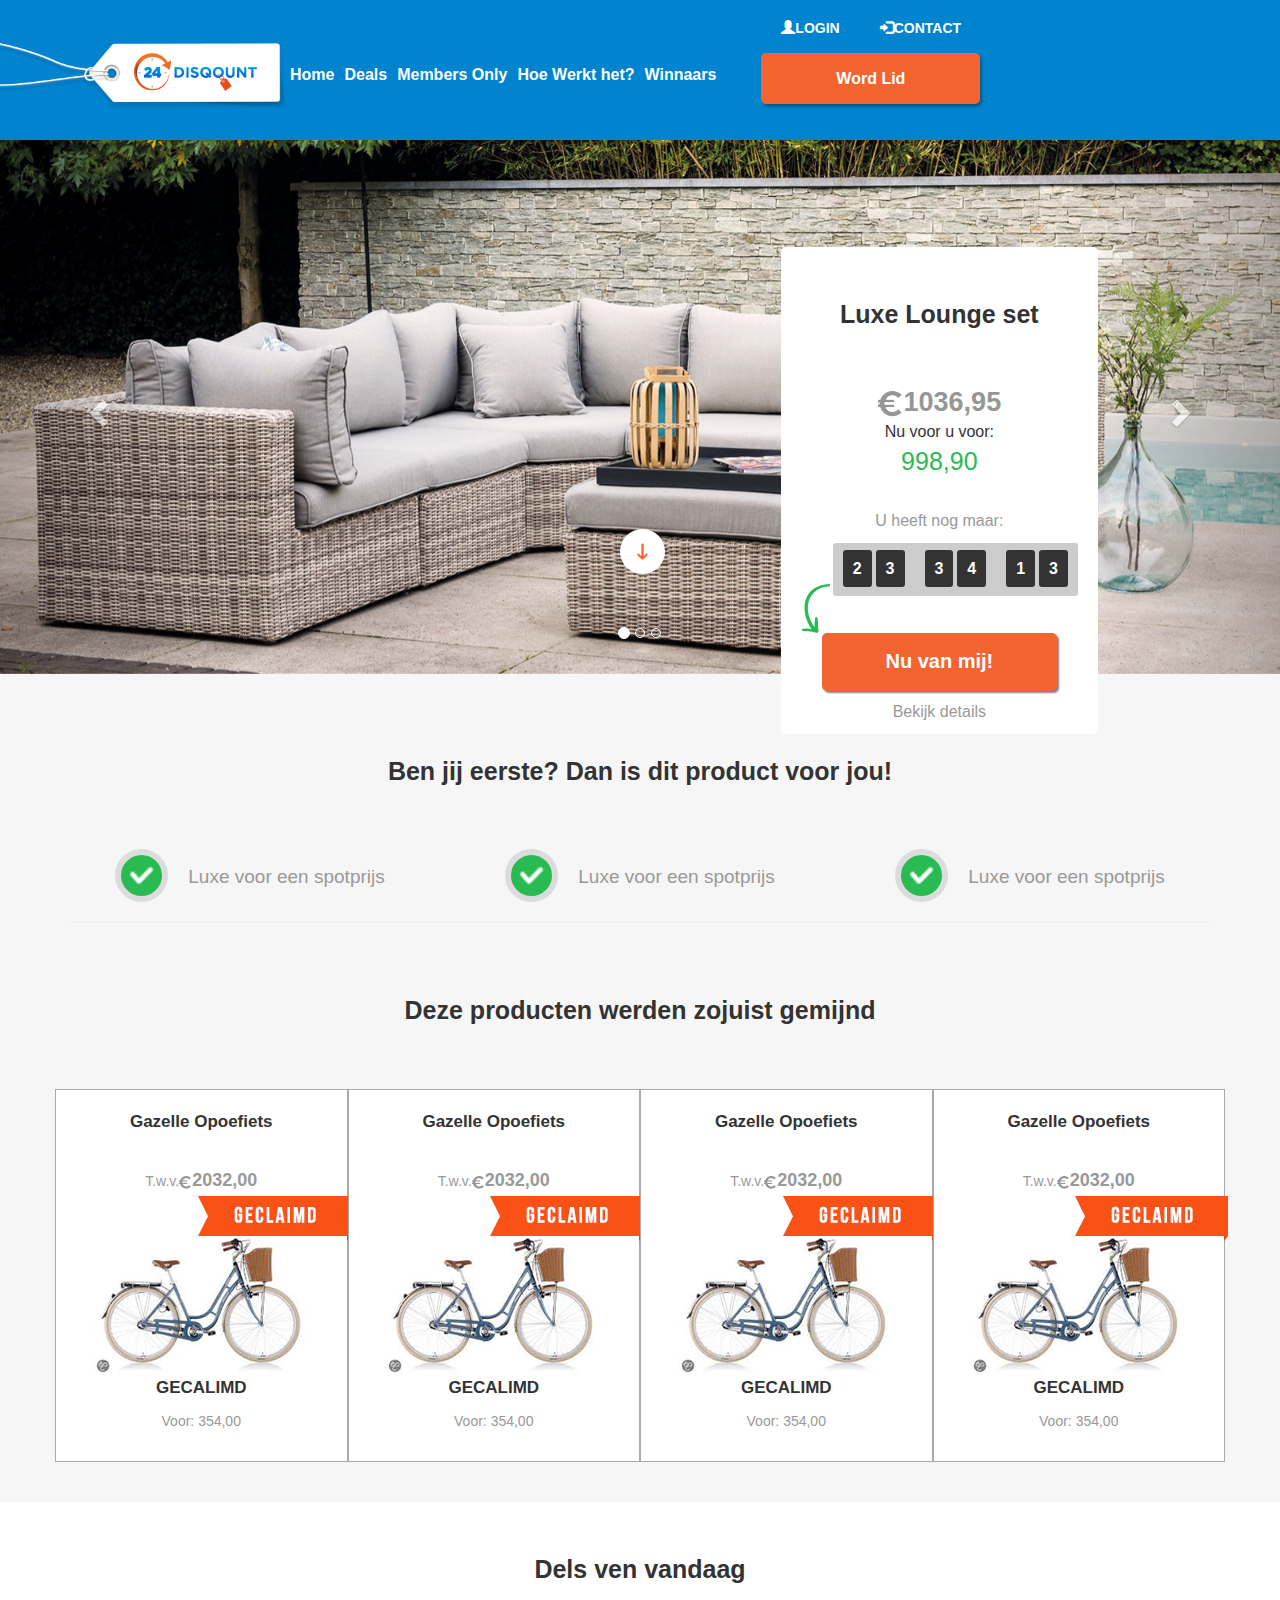
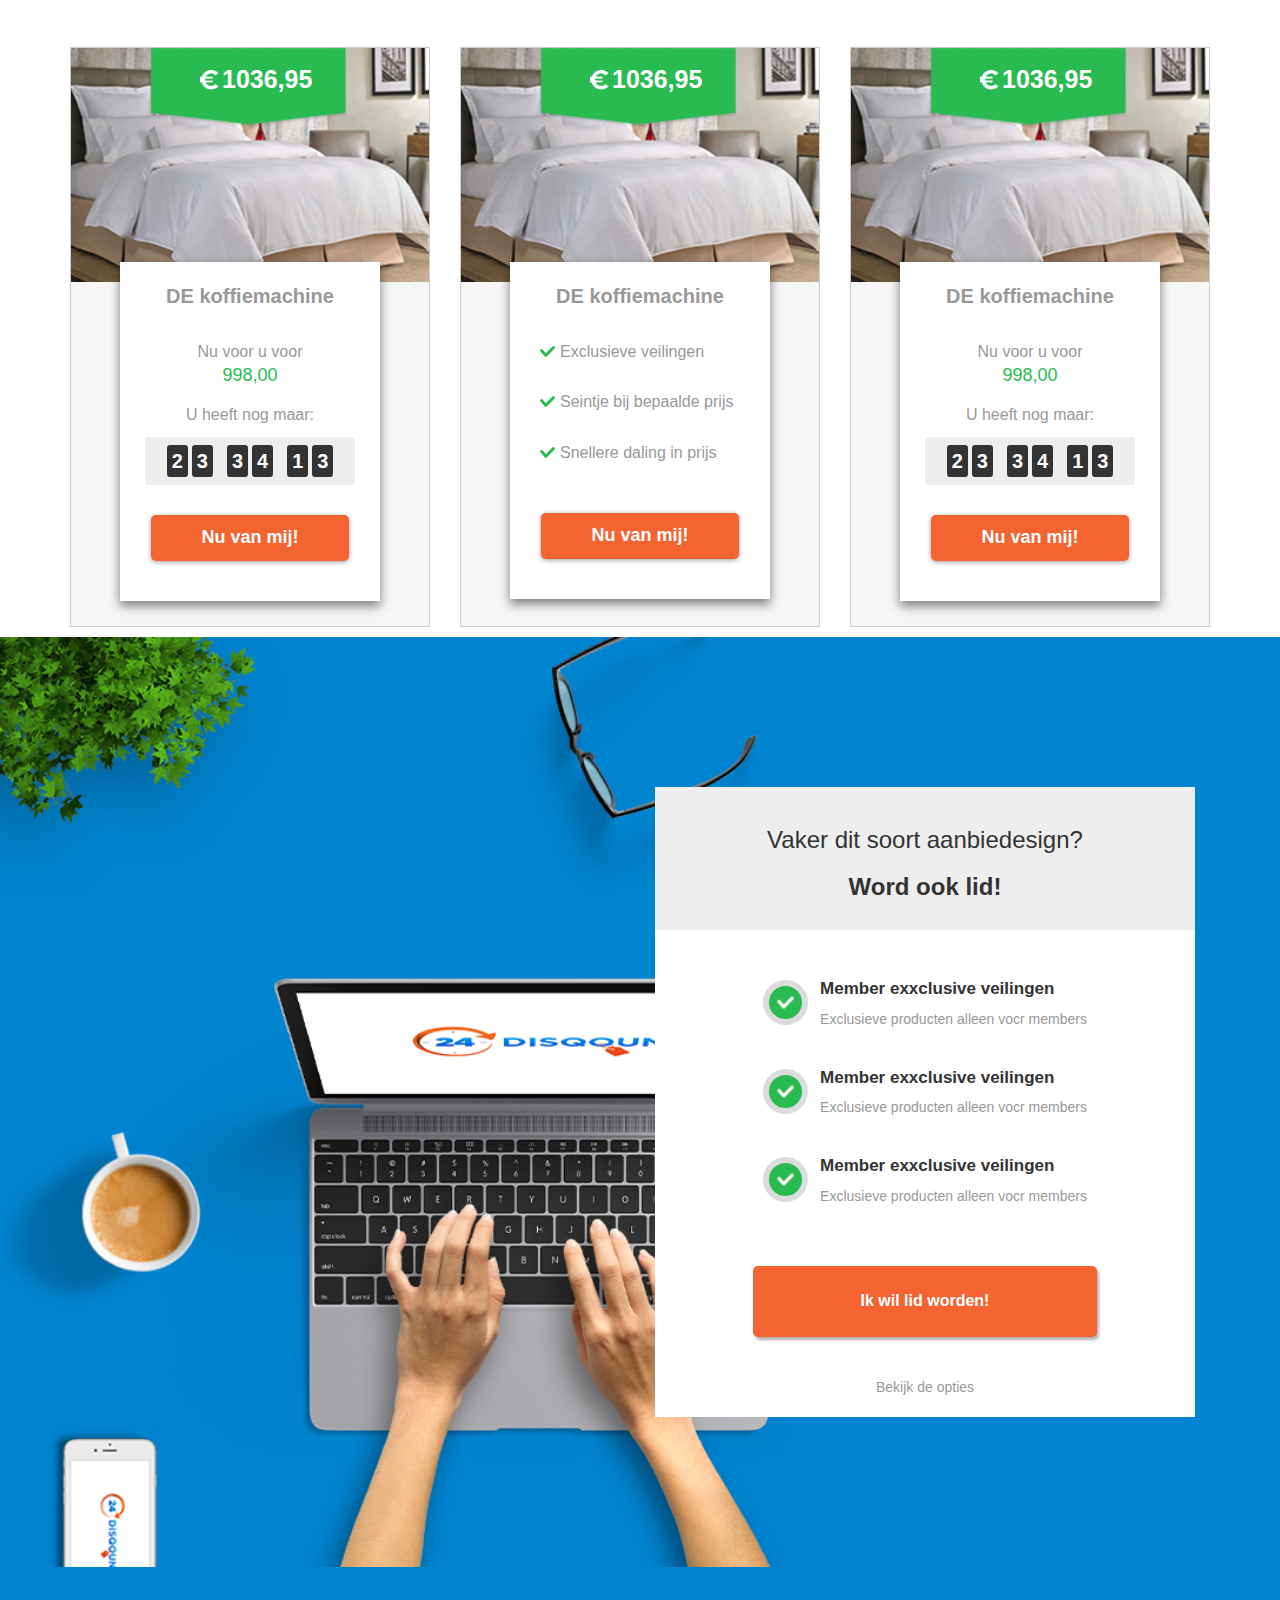
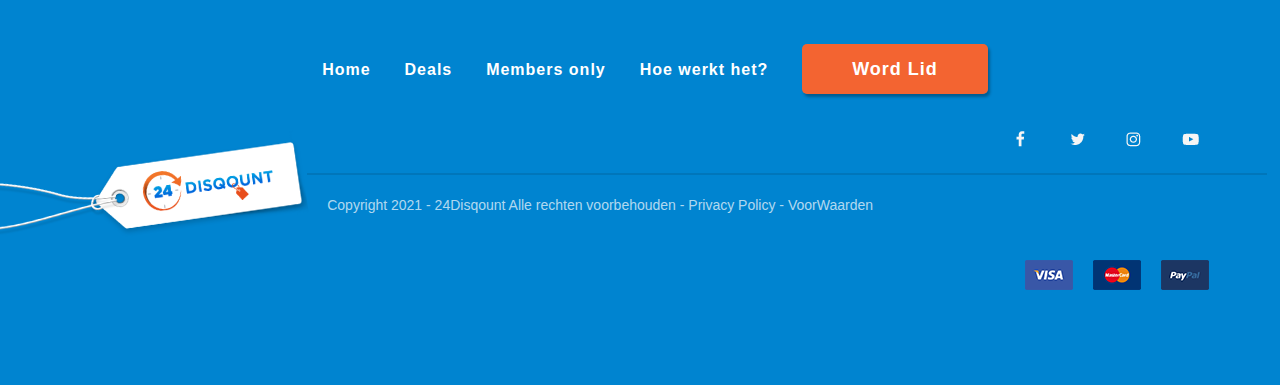
==== index.html @ e367213d "create pages" ====
<!DOCTYPE html>
<html lang="en">
<head>
  <title>Home</title>
  <meta charset="utf-8">
  <meta name="viewport" content="width=device-width, initial-scale=1">
  <link rel="stylesheet" href="https://maxcdn.bootstrapcdn.com/bootstrap/3.4.1/css/bootstrap.min.css">
  <script src="https://ajax.googleapis.com/ajax/libs/jquery/3.5.1/jquery.min.js"></script>
  <script src="https://maxcdn.bootstrapcdn.com/bootstrap/3.4.1/js/bootstrap.min.js"></script>
  <link rel="stylesheet" type="text/css" href="./css/home.css">
  <link rel="stylesheet" type="text/css" href="./css/header.css">
  <link rel="stylesheet" type="text/css" href="./css/footer.css">
</head>
<body>
  <header>
    <nav class="navbar">
      <div class="container-fluid nav-bg">
        <div class="navbar-header">
          <button type="button" class="navbar-toggle" data-toggle="collapse" data-target="#myNavbar">
            <span class="icon-bar"></span>
            <span class="icon-bar"></span>
            <span class="icon-bar"></span>
          </button>
          <a class="navbar-brand" href="#">
            <img src="images/logo.png">
          </a>
        </div>
        <div class="collapse navbar-collapse" id="myNavbar">
          <ul class="nav navbar-nav nav-menu">
            <li class="active"><a href="index.html">Home</a></li>
            <li class="active"><a href="deal.html">Deals</a></li>
            <li class="active"><a href="members.html">Members Only</a></li>
            <li class="active"><a href="werkthet.html">Hoe Werkt het?</a></li>
            <li class="active"><a href="winnaar.html">Winnaars</a></li>
          </ul>
          <div class="btn-lg-rg" style="display: flex;flex-direction: column;">
            <ul class="navbar-right">
              <li><a href="" data-toggle="modal" data-target="#loginModal"><span class="glyphicon glyphicon-user"></span>LOGIN</a></li>
              <li><a href="" data-toggle="modal" data-target="#contactModal"><span class="glyphicon glyphicon-log-in"></span>CONTACT</a></li>
            </ul>
            <div class="modal fade" id="loginModal" role="dialog">
              <div class="modal-dialog">
              
                <!-- Modal content-->
                  <div class="modal-content">
                    <div class="modal-header">
                      <button type="button" class="close" data-dismiss="modal">&times;</button>
                    </div>
                  <div class="modal-body">
                    <h4 class="modal-title text-center">Login om Member exclusive <br>production te bekijen</h4>
                    <div class="img-icon-lock">
                      <img src="./images/member/icon-lock.png">
                    </div>
                    <div class="form-group form-login">
                      <label>Gebruikersnaam</label>
                      <div class="input-group">
                        <span class="input-group-addon icon-item"><i class="fa fa-user"></i></span>
                        <input class="form-control input-item" type="text">
                      </div>
                    </div>
                    <div class="form-group form-login">
                      <label>Wachtwoord</label>
                      <div class="input-group">
                        <span class="input-group-addon icon-item"><i class="fa fa-lock"></i></span>
                        <input class="form-control input-item" type="text">
                      </div>
                    </div>
                    <div class="form-group form-login-button">
                      <button class="btn btn-orange">Let's go</button>
                    </div>
                    <h4 class="login-bottom">Nog geen lid? Abonneer dan <a href="">hier</a></h4>
                  </div>
                </div>
                
              </div>
            </div>
            <div class="modal fade" id="contactModal" role="dialog">
              <div class="modal-dialog">
                <div class="modal-content">
                  <div class="modal-body">
                    <h3 class="text-center">Welkom op de Members-only pagina!</h3>
                    <h4 class="text-center">Vanaf nu kun je onbeperkt luxe <br>producten kopen!</h4>
                    <div class="btn-arrow"><button class="btn btn-default">Aan de slag! <i class="fa fa-arrow-right"></i></button></div>
                    <label>1/4</label>
                  </div>
                </div>
              </div>
            </div>
            <ul class="navbar-right-btn">
              <li><a href="wordlid.html">Word Lid</a></li>
            </ul>
          </div>
        </div>
      </div>
    </nav>
  </header>
  <div class="body">
    <div class="container-fluid slider-section">
      <div id="myCarousel" class="carousel slide" data-ride="carousel">
      <ol class="carousel-indicators">
        <li data-target="#myCarousel" data-slide-to="0" class="active"></li>
        <li data-target="#myCarousel" data-slide-to="1"></li>
        <li data-target="#myCarousel" data-slide-to="2"></li>
      </ol>
      <div class="carousel-inner">
        <div class="item active">
          <img src="./images/home/slider.png" alt="Los Angeles">
        </div>
        <div class="item">
          <img src="./images/home/slider.png" alt="Chicago">
        </div>
        <div class="item">
          <img src="./images/home/slider.png" alt="New york">
        </div>
      </div>
      <a class="left carousel-control" href="#myCarousel" data-slide="prev">
        <span class="glyphicon glyphicon-chevron-left"></span>
        <span class="sr-only">Previous</span>
      </a>
      <a class="right carousel-control" href="#myCarousel" data-slide="next">
        <span class="glyphicon glyphicon-chevron-right"></span>
        <span class="sr-only">Next</span>
      </a>
      <div class="arrow-down">
        <a href="#product-cate-section"><img src="./images/home/icons/slider-page-down-icon.png"></a>
      </div>
      <div class="slider-card">
        <div class="title">Luxe Lounge set</div>
        <div class="price"><img src="./images/home/icons/icon-eur.png">1036,95</div>
        <div class="discount">Nu voor u voor:</div>
        <div class="discount-price">998,90</div>
        <div class="number-title">U heeft nog maar:</div>
        <div class="number-val">
          <img src="./images/home/icons/green-arrow.png">
          <div>
            <div class="number-item">
              <div>
                <span>2</span>
                <span>3</span>
              </div>
              <div>
                <span>3</span>
                <span>4</span>
              </div>
              <div>
                <span>1</span>
                <span>3</span>
              </div>
            </div>
          </div>
        </div>
        <div class="card-btn"><button>Nu van mij!</button></div>
        <div class="detail">Bekijk details</div>
      </div>
    </div>
  </div>
    <div class="slider-card-mobile">
        <div class="title">Luxe Lounge set</div>
        <div class="price"><img src="./images/home/icons/icon-eur.png">1036,95</div>
        <div class="discount">Nu voor u voor:</div>
        <div class="discount-price">998,90</div>
        <div class="number-title">U heeft nog maar:</div>
        <div class="number-val">
          <img src="./images/home/icons/green-arrow.png">
          <div>
            <div class="number-item">
              <div>
                <span>2</span>
                <span>3</span>
              </div>
              <div>
                <span>3</span>
                <span>4</span>
              </div>
              <div>
                <span>1</span>
                <span>3</span>
              </div>
            </div>
          </div>
        </div>
        <div class="card-btn"><button>Nu van mij!</button></div>
        <div class="detail">Bekijk details</div>
    </div>
  </div>
  <div class="container-fluid product-cate-section" id="product-cate-section">
    <div class="container">
      <div class="title">Ben jij eerste? Dan is dit product voor jou!</div>
      <div class="row">
        <div class="col-md-4 product-cate-item">
          <img src="./images/home/icons/white-arrow.png">
          <p>Luxe voor een spotprijs</p>
        </div>
        <div class="col-md-4 product-cate-item">
          <img src="./images/home/icons/white-arrow.png">
          <p>Luxe voor een spotprijs</p>
        </div>
        <div class="col-md-4 product-cate-item">
          <img src="./images/home/icons/white-arrow.png">
          <p>Luxe voor een spotprijs</p>
        </div>
      </div>
      <hr>
      <div class="row">
        <div class="hoe">
          
        </div>
        <div class="title">
          Deze producten werden zojuist gemijnd
        </div>
      </div>
      <div class="row">
        <div class="col-md-3 product-item">
          <p class="product-item-title">Gazelle Opoefiets</p>
          <p class="product-item-price">T.w.v.<img src="./images/home/icons/icon-eur.png"><span>2032,00</span></p>
          <img src="./images/home/products/bicycle.png">
          <p class="product-item-title">GECALIMD</p>
          <p class="product-item-price">Voor: 354,00</p>
          <div class="product-item-bar">
            <img src="./images/home/geclaimd-bar.png">
          </div>
        </div><div class="col-md-3 product-item">
          <p class="product-item-title">Gazelle Opoefiets</p>
          <p class="product-item-price">T.w.v.<img src="./images/home/icons/icon-eur.png"><span>2032,00</span></p>
          <img src="./images/home/products/bicycle.png">
          <p class="product-item-title">GECALIMD</p>
          <p class="product-item-price">Voor: 354,00</p>
          <div class="product-item-bar">
            <img src="./images/home/geclaimd-bar.png">
          </div>
        </div><div class="col-md-3 product-item">
          <p class="product-item-title">Gazelle Opoefiets</p>
          <p class="product-item-price">T.w.v.<img src="./images/home/icons/icon-eur.png"><span>2032,00</span></p>
          <img src="./images/home/products/bicycle.png">
          <p class="product-item-title">GECALIMD</p>
          <p class="product-item-price">Voor: 354,00</p>
          <div class="product-item-bar">
            <img src="./images/home/geclaimd-bar.png">
          </div>
        </div><div class="col-md-3 product-item">
          <p class="product-item-title">Gazelle Opoefiets</p>
          <p class="product-item-price">T.w.v.<img src="./images/home/icons/icon-eur.png"><span>2032,00</span></p>
          <img src="./images/home/products/bicycle.png">
          <p class="product-item-title">GECALIMD</p>
          <p class="product-item-price">Voor: 354,00</p>
          <div class="product-item-bar">
            <img src="./images/home/geclaimd-bar.png">
          </div>
        </div>
      </div>
    </div>
  </div>
  <div class="container-fluid product-sale-section">
    <div class="container">
      <div class="title">Dels ven vandaag</div>
      <div class="row">
        <div class="col-md-4">
          <div class="product-sale-item">
            <img src="./images/home/products/bed.png">
            <div class="small-card">
              <div class="small-title">DE koffiemachine</div>
              <div class="price-title">Nu voor u voor</div>
              <div class="price-val">998,00</div>
              <div class="number-title">U heeft nog maar:</div>
              <div class="number-val">
                <div><span>2</span><span>3</span></div>
                <div><span>3</span><span>4</span></div>
                <div><span>1</span><span>3</span></div>
              </div>
              <button class="scal-btn">Nu van mij!</button>
            </div>
            <div class="sale-mark">
              <img src="./images/home/price-mark.png">
              <div>
                <img src="./images/home/icons/icon-eur-white.png">
                <p>1036,95</p>
              </div>
            </div>
          </div>
        </div>
        <div class="col-md-4">
          <div class="product-sale-item">
            <img src="./images/home/products/bed.png">
            <div class="small-card">
              <div class="small-title">DE koffiemachine</div>
              <div class="small-check"><img src="images/home/icons/green-check-1.png"><p>Exclusieve veilingen</p></div>
              <div class="small-check"><img src="images/home/icons/green-check-1.png"><p>Seintje bij bepaalde prijs </p></div>
              <div class="small-check"><img src="images/home/icons/green-check-1.png"><p>Snellere daling in prijs</p></div>
              <button class="scal-btn">Nu van mij!</button>
            </div>
            <div class="sale-mark">
              <img src="./images/home/price-mark.png">
              <div>
                <img src="./images/home/icons/icon-eur-white.png">
                <p>1036,95</p>
              </div>
            </div>
          </div>
        </div>
        <div class="col-md-4">
          <div class="product-sale-item">
            <img src="./images/home/products/bed.png">
            <div class="small-card">
              <div class="small-title">DE koffiemachine</div>
              <div class="price-title">Nu voor u voor</div>
              <div class="price-val">998,00</div>
              <div class="number-title">U heeft nog maar:</div>
              <div class="number-val">
                <div><span>2</span><span>3</span></div>
                <div><span>3</span><span>4</span></div>
                <div><span>1</span><span>3</span></div>
              </div>
              <button class="scal-btn">Nu van mij!</button>
            </div>
            <div class="sale-mark">
              <img src="./images/home/price-mark.png">
              <div>
                <img src="./images/home/icons/icon-eur-white.png">
                <p>1036,95</p>
              </div>
            </div>
          </div>
        </div>
      </div>
    </div>
  </div>
  <div class="container-fluid banner-section">
      <div class="container">
        <div class="col-md-6"></div>
        <div class="col-md-6">
          <div class="banner-card">
            <div class="title-section">
              <h3 class="title1">Vaker dit soort aanbiedesign?</h3>
              <h3 class="title2">Word ook lid!</h3>
            </div>
            <div>
              <img src="">
            </div>
            <div class="banner-check-section">
              <div class="check-item">
                <div class="banner-check-img"><img src="./images/home/icons/white-arrow.png"></div>
                <div class="banner-check-title-detail">
                  <h5 class="banner-check-title">Member exxclusive veilingen</h5>
                  <p class="banner-check-detail">Exclusieve producten alleen vocr members</p>
                </div>
              </div>
              <div class="check-item">
                <div class="banner-check-img"><img src="./images/home/icons/white-arrow.png"></div>
                <div class="banner-check-title-detail">
                  <h5 class="banner-check-title">Member exxclusive veilingen</h5>
                  <p class="banner-check-detail">Exclusieve producten alleen vocr members</p>
                </div>
              </div>
              <div class="check-item">
                <div class="banner-check-img"><img src="./images/home/icons/white-arrow.png"></div>
                <div class="banner-check-title-detail">
                  <h5 class="banner-check-title">Member exxclusive veilingen</h5>
                  <p class="banner-check-detail">Exclusieve producten alleen vocr members</p>
                </div>
              </div>
            </div>
            <div class="check-item-btn">
              <button>Ik wil lid worden!</button>
            </div>
            <div class="check-detail">
              Bekijk de opties
            </div>
          </div>
        </div>
      </div>
  </div>
  <div class="container-fluid item-slider-section">
    <div class="container">
      
    </div>
  </div>
  <footer>
    <div class="container-fluid">
      <div class="row">
        <div class="col-md-3 footer-brand"></div>
        <div class="col-md-9 footer-ms">
          <div class="footer-menu-social row">
            <div class="footer-menu col-md-8 col-sm-6">
              <a href="#">Home</a>
              <a href="#">Deals</a>
              <a href="#">Members only</a>
              <a href="#">Hoe werkt het?</a>
              <a class="footer-menu-btn" href="#">Word Lid</a>
            </div>
            <div class="footer-social col-md-4 col-sm-6">
              <a href="#"><img src="./images/home/icons/social1.png"></a>
              <a href="#"><img src="./images/home/icons/social2.png"></a>
              <a href="#"><img src="./images/home/icons/social3.png"></a>
              <a href="#"><img src="./images/home/icons/social4.png"></a>
            </div>
          </div>
          <div class="footer-copy-payment row">
            <div class="footer-copy col-md-8 col-sm-6">
              Copyright 2021 - 24Disqount Alle rechten voorbehouden - Privacy Policy - VoorWaarden
            </div>
            <div class="footer-payment col-md-4 col-sm-6">
              <a href="#"><img src="./images/home/icons/payment-visa.png"> </a>
              <a href="#"><img src="./images/home/icons/payment-two.png"> </a>
              <a href="#"><img src="./images/home/icons/payment-pp.png"> </a>
            </div>
          </div>
        </div>
      </div>
    </div>
  </footer>
</body>

</html>
---- css/home.css ----
body{
	background-image: url("../index.png");
}
.body{
	width: 100%;
	background-color: rgba(255,255,255,0.5);
}
.slider-section{
	padding: 0;
}
.carousel-inner img{
	width: 100%;
}
.arrow-down{
	width: 45px;
	height: 45px;
	background-color: white;
	border-radius: 50%;
	position: absolute;
	bottom: 100px;
	left: calc(50vw - 20px);
}
.arrow-down img{
	width: 11px;
    margin: 14px 0 0 17px;
}
.slider-card{
	left: calc(50vw + 15%);
    bottom: -50px;
    background-color: white;
    padding: 50px;
    position: absolute;
    border-radius: 5px;
}
.slider-card .title{
    font-size: 25px;
    font-weight: 700;
    margin: 10px 0;
    text-align: center;
}
.slider-card .price{
	font-size: 27px;
	font-weight: 700;
    color: #969696;
    text-align: center;
}
.slider-card .discount{
	font-size: 16px;
	text-align: center;
}
.slider-card .discount-price{
    font-size: 25px;
    color: #29bb52;
    text-align: center;
    margin: 0 0 30px 0;
}
.slider-card .number-title{
	font-size: 16px;
    color: #999;
    margin: 10px;
    text-align: center;
}
.slider-card .number-val, .number-item{
	display: flex;
	flex-direction: row;
}
.slider-card .number-val .number-item{
	background-color: #ccc;
	border-radius: 3px;
}
.slider-card .number-val .number-item div{
	margin: 15px 10px;
}
.slider-card .number-val .number-item div span{
	padding: 10px 10px;
	margin-top: 20px;
	border-radius: 3px;
	color: white;
	font-weight: 700;
	font-size: 16px;
	background-color: #333;
}
.slider-card .number-val img{
	margin: 40px 0 0 0;
}
.slider-card .card-btn{
	display: flex;
	justify-content: center;
}
.slider-card .card-btn button{
	width: 235px;
	height: 75px;
	outline-style: none;
	background-color: #f36431;
	box-shadow: 2px 2px 2px gray;
	border-radius: 5px;
	border: none;
	color: white;
	font-size: 20px;
	font-weight: 700;
}
.slider-card .detail{
	text-align: center;
	font-size: 16px;
	color: #999;
	margin: 10px 0;
}
.slider-card-mobile{
	display: none;
}
@media screen and (max-width: 1440px) {
	.slider-card{
		padding: 20px 50px;
		left: calc(50vw + 12%);
	}
}
@media screen and (max-width: 1280px) {
	.slider-card{
		left: calc(50vw + 11%);
	    bottom: -60px;
	    background-color: white;
	    padding: 0 20px;
	    position: absolute;
	    border-radius: 5px;
	}
	.slider-card .card-btn button{
		height: 58px;
	}
}
@media screen and (max-width: 1024px) {
	.slider-card .card-btn button{
		height: 45px;
	}
	.slider-card .discount-price{
		margin: 0 0 15px 0;
	}
	.slider-card{
		left: calc(50vw + 8%);
		padding: 0px 20px;
		bottom: -68px;
	}
	.slider-card .title{
		margin: 40px 0!important;
	}
}
@media screen and (max-width: 900px) {
	.slider-card .title{
		margin: 20px 0!important;
	}
	.slider-card{
		padding: 10px;
	}
	.slider-card .title, .slider-card .price, .slider-card .discount-price{
		font-size: 20px;
	}
	.slider-card .price img{
		width: 10px;
	}
	.slider-card .number-title, .slider-card .detail{
		font-size: 14px;
	}
	.slider-card .number-val img{
		width: 20px;
	}
	.slider-card .card-btn button{
		height: 36px;
    	font-size: 16px;
	}
	.slider-card .number-val .number-item div span{
		padding: 8px;
	    font-size: 14px;
	}
}
@media screen and (max-width: 750px) {
	.slider-card{
		display: none;
	}
	.slider-card-mobile{
		display: none;
	}
}
@media screen and (max-width: 510px) {
	.slider-card-mobile{
		display: none;
	    background-color: white;
	    padding: 50px;
	}
	.slider-card-mobile .title{
	    font-size: 25px;
	    font-weight: 700;
	    margin: 10px 0;
	    text-align: center;
	}
	.slider-card-mobile .price{
		font-size: 27px;
		font-weight: 700;
	    color: #969696;
	    text-align: center;
	}
	.slider-card-mobile .discount{
		font-size: 16px;
		text-align: center;
	}
	.slider-card-mobile .discount-price{
	    font-size: 25px;
	    color: #29bb52;
	    text-align: center;
	    margin: 0 0 30px 0;
	}
	.slider-card-mobile .number-title{
		font-size: 16px;
	    color: #999;
	    margin: 10px;
	    text-align: center;
	}
	.slider-card-mobile .number-val, .number-item{
		display: flex;
		flex-direction: row;
	}
	.slider-card-mobile .number-val .number-item{
		background-color: #ccc;
		border-radius: 3px;
	}
	.slider-card-mobile .number-val .number-item div{
		margin: 15px 10px;
	}
	.slider-card-mobile .number-val .number-item div span{
		padding: 10px 10px;
		margin-top: 20px;
		border-radius: 3px;
		color: white;
		font-weight: 700;
		font-size: 16px;
		background-color: #333;
	}
	.slider-card-mobile .number-val img{
		margin: 40px 0 0 -30px;
	}
	.slider-card-mobile .card-btn{
		display: flex;
		justify-content: center;
	}
	.slider-card-mobile .card-btn button{
		width: 235px;
		height: 75px;
		outline-style: none;
		background-color: #f36431;
		box-shadow: 2px 2px 2px gray;
		border-radius: 5px;
		border: none;
		color: white;
		font-size: 20px;
		font-weight: 700;
	}
	.slider-card-mobile .detail{
		text-align: center;
		font-size: 16px;
		color: #999;
		margin: 10px 0;
	}
	.slider-section{
		display: block;
	}
	.number-val{
		display: flex;
		flex-direction: row;
		justify-content: center;
	}
	.slider-card-mobile .number-val .number-item div{
		margin: 15px 5px;
	}
}


.product-cate-section{
	background-color: #f6f6f6;
	padding: 30px 0;
}
.container-fluid .title{
	font-size: 25px;
    font-weight: 700;
    color: #333;
    text-align: center;
    margin: 50px 0 50px 0px;
}
.product-cate-section .product-item{
    background-color: white;
    padding: 20px 10px;
    text-align: center;
    border: 1px solid #aaa;
    margin: 10px 0;
}
.product-cate-section .product-cate-item{
	display: flex;
	flex-direction: row;
	justify-content: center;
	margin-top: 10px ;
}
.product-cate-section .product-cate-item img{
    border-radius: 50%;
    width: 53px;
    border: 6px solid #dddcdc;
    padding: 6px;
	background-color: #29bb52;
}
.product-cate-section .product-cate-item p{
    margin-top: 14px;
    margin-left: 20px;
    font-size: 19px;
    color: #999;
}
.product-cate-section .product-item .product-item-title{
	font-size: 17px;
	font-weight: 700;
}
.product-cate-section .product-item .product-item-price{
	color: #999;
}
.product-cate-section .product-item .product-item-price img{
	width: 13px;
	margin: 30px 0;
}
.product-cate-section .product-item .product-item-price span{
	font-size: 18px;
	color: #999;
	font-weight: 700;
}
.product-cate-section .product-item .product-item-bar img{
	position: absolute;
    top: 105px;
    right: -4px;
}

.product-sale-section{
	background-color: #fff;
}
.product-sale-section .product-sale-item{
	background-color: #f6f6f6;
	border: 1px solid #ccc;
	margin: 10px 0;
	height: 580px;
}
.product-sale-section .product-sale-item img{
	width: 100%;
}
.product-sale-section .product-sale-item .sale-mark div{
	display: flex;
	flex-direction: row;
}
.product-sale-section .product-sale-item .sale-mark div img{
	width: 20px;
	position: absolute;
	top: 30px;
    left: 145px;
}
.product-sale-section .product-sale-item .sale-mark div p{
    position: absolute;
    top: 25px;
    font-size: 25px;
    font-weight: 700;
    left: 167px;
    color: white;
}
.product-sale-section .product-sale-item .sale-mark img{
	width: 200px;
	position: absolute;
	top: 10px;
	left: calc(50% - 100px);
}
.product-sale-section .product-sale-item .small-card{
	width: 260px;
	padding: 20px 25px;
	text-align: center;
	box-shadow: 0px 5px 10px rgba(0,0,0,0.5);
	background-color: #fff;
	position: absolute;
	left: calc(50% - 130px);
	margin-top: -20px;
	color: #999;
	font-size: 16px;
}
.product-sale-item .small-card .small-title{
	font-size: 20px;
    font-weight: bold;
    margin: 0 0 30px 0;
}
.product-sale-item .small-card .small-check{
	display: flex;
	flex-direction: row;
	margin: 18px 0;
}
.product-sale-item .small-card .small-check img{
	width: 15px;
	height: 15px;
	margin: 5px;
}
.product-sale-item .small-card .price-title{
}
.product-sale-item .small-card .price-val{
	font-size: 18px;
	color: #29bb52;
	margin: 0 0 15px 0;
}
.product-sale-item .small-card .number-title{}
.product-sale-item .small-card .number-val{
	height: 48px;
    background: #eee;
    border-radius: 3px;
    margin: 10px 0;
    display: flex;
    flex-direction: row;
    justify-content: center;
}
.product-sale-item .small-card .number-val div{
	margin: 10px 5px;
}
.product-sale-item .small-card .number-val div span{
	background-color: #333;
	color: white;
	font-size: 20px;
	font-weight: bold;
	margin: 0 2px;
	padding: 5px;
	border-radius: 3px;
}
.product-sale-item .small-card .scal-btn{
	padding: 10px 50px;
    background-color: #f36431;
    border-radius: 5px;
    box-shadow: 0px 1px 5px #999;
    font-size: 18px;
    font-weight: 700;
    border: none;
    color: white;
    transition: 0.2s;
    margin: 20px 0;
}
.product-sale-item .small-card .scal-btn:hover{
    transition: 0.2s;
    background-color: #29bb52;
}
.product-sale-item .small-card .scal-btn:focus{
	outline-style: none;
}
@media screen and (max-width: 1200px) {
	.product-sale-section .product-sale-item .sale-mark div img{
		top: 30px;
	    left: 105px;
	}
	.product-sale-section .product-sale-item .sale-mark div p{
		top: 25px;
		left: 130px;
	}
}
@media screen and (max-width: 991px) {
	.product-sale-section .product-sale-item .sale-mark div img{
		top: 20px;
		left: calc(50% - 50px);
	}
	.product-sale-section .product-sale-item .sale-mark div p{
		top: 16px;
    	left: calc(50% - 30px);
	}
	.product-sale-section .product-sale-item img{
		max-height: 40%;
	}
	.product-sale-section .product-sale-item .sale-mark img{
		top: 0;
	}
	.product-cate-section .product-item{
		margin: 1% 2%;
    	width: 96%;
	}
}

.banner-section{
	margin: 0;
	padding: 0;
	text-align: center;
	background-size: cover;
	background-repeat: no-repeat;
	background-image: url("../images/home/computer-coffee-back.png");
}
.banner-section .banner-card{
	background-color: #fff;
	margin: 150px 0;
}
.banner-section .banner-card .banner-check-section .check-item{
	margin: 30px 0;
	display: flex;
	flex-direction: row;
	justify-content: center;
}
.banner-section .banner-card .banner-check-section .check-item .banner-check-title-detail{
	display: flex;
    flex-direction: column;
    text-align: left;
    margin: -10px 0 0 12px;
}
.banner-section .banner-card .banner-check-section .check-item .banner-check-title-detail .banner-check-detail{
	color: #999;
}
.banner-section .banner-card h5{
	font-size: 17px;
	font-weight: bold;
}
.banner-section .banner-card .title-section{
	background-color: #eee;
	padding: 20px 50px;
}
.banner-section .banner-card .title-section .title2{
	font-weight: bold;
}

.banner-section .banner-card .banner-check-img img{
	border-radius: 50%;
	width: 45px;
	border: 6px solid #dddcdc;
	padding: 6px;
	background-color: #29bb52;
}
.banner-section .banner-card .check-item-btn button{
	padding: 24px 20%;
	margin: 20px 0;
	border: none;
	outline-style: none;
    color: white;
    font-size: 16px;
    font-weight: 700;
    background-color: #f36431;
    border-radius: 5px;
    box-shadow: 2px 3px 3px rgb(0 0 0 / 30%);
    text-decoration: none;
    transition: 0.2s;
}
.banner-section .banner-card .check-item-btn button:hover{
	opacity: 0.9;
	transition: 0.2s;
}

.banner-section .banner-card .check-detail{
	color: #999;
	padding: 20px 0;

}
---- css/header.css ----
body{
	margin: 0;
	padding: 0;
	scroll-behavior: smooth;
}
.navbar{
	border: none;
	padding: 0;
	margin: 0;
}
.nav-bg{
	height: 140px;
	padding: 0;
	background-color: #0084d0;
}

.nav-menu{
	padding: 55px 0 0 0;
	margin: 0 40px;
}

.navbar-toggle .icon-bar{
	background-color: #f17128;
}
.navbar-header{

}
.btn-lg-rg ul li{
	list-style: none;
}
.btn-lg-rg .navbar-right{
	margin: 18px 0 0 0;
	display: flex;
	flex-direction: row;
}
.btn-lg-rg .navbar-right li{
	margin: 0 20px;
}
.btn-lg-rg .navbar-right li a{
	font-weight: 700;
	text-decoration: none;
	transition: 0.2s;
}
.btn-lg-rg .navbar-right li a:hover{
	color: #fff;
	opacity: 0.8;
	transition: 0.2s;
}
.btn-lg-rg .navbar-right-btn{
	margin: 30px 0 0 0;
}
.btn-lg-rg .navbar-right-btn li a{
	padding: 24px 85px;
    color: white;
    font-size: 16px;
    font-weight: 700;
    background-color: #f36431;
    border-radius: 5px;
    box-shadow: 2px 3px 3px rgb(0 0 0 / 30%);
    text-decoration: none;
	transition: 0.2s;
}
.btn-lg-rg .navbar-right-btn li a:hover{
	background-color: #fd7646;
	transition: 0.2s;
}
.btn-lg-rg ul li a{
	color: white;
}
.navbar-nav>li>a{
	height: 84px;
	margin: 0 20px;
	color: white;
	font-size: 18px;
	font-weight: 700;
	transition: 0.2s;
}
.navbar-brand>img{
	margin-top: 10px;
}
.navbar-nav>li>a:hover{
	border-bottom: 7px solid #f36431;
	background-color: transparent;
	transition: 0.2s;
}
.nav>li>a:focus{
	border-bottom: 7px solid #f36431;
	outline-style: none;
	background-color: transparent;
	transition: 0.2s;
}
.container-fluid>.navbar-collapse, .container-fluid>.navbar-header, .container>.navbar-collapse, .container>.navbar-header{
	margin: 0;
	padding: 0;
}

.navbar-brand{
	padding: 3px 0;
}
@media screen and (max-width: 1600px) {
	.nav-menu{
		margin: 0;
	}
	.navbar-nav>li>a{
		margin: 0;
	}
}
@media screen and (max-width: 1400px) {
	.navbar-nav>li>a{
		padding: 10px 5px;
		font-size: 16px;
	}
	.btn-lg-rg .navbar-right-btn li a{
		padding: 17px 75px;
	}
	.navbar-brand>img{
    	width: 300px;
		margin-top: 30px;
	}
}
@media screen and (max-width: 1024px) {
	.btn-lg-rg .navbar-right{
		margin: 15px 0 0 0;
		padding: 0 0 0 10px;
	    display: flex;
		flex-direction: column;
	}
	.btn-lg-rg .navbar-right-btn li a{
		padding: 10px 20px;
	}
	.btn-lg-rg .navbar-right li a{
		font-size: 12px;
	}
	.btn-lg-rg .navbar-right-btn{
		padding: 0 0 0 10px;
	}
}
@media screen and (max-width: 900px) {
	.navbar-brand>img{
		width: 250px;
    	margin-top: 35px;
	}
	.navbar-nav>li>a{
		font-size: 14px;
	}
}
@media screen and (max-width: 767px) {
	.container-fluid>.navbar-collapse{
		background-color: #fff;
		z-index: 1000;
		position: absolute;
		width: 100%;
		box-shadow: 1px 1px 5px rgb(0 0 0 / 50%);
	}
	.nav>li>a:focus{
		border-bottom: 1px solid #f36431;
	}
	.navbar-brand>img{
		margin-top: 0;
	}
	.navbar-brand img{
		width: 175px;
	}
	.nav-bg{
		height: 50px;
	}
	.nav-menu{
		padding: 5px 0 0 0;
		margin: 0 20px;
		background-color: #fff;
	}
	.nav-menu li{
		height: 40px;
	}
	.nav-menu li a{
		height: 40px;
		color: black;
	}
	.btn-lg-rg{
		background-color: #fff;
		border-top: 1px solid #eee;
		border-bottom: 1px solid #eee;
	}
	.btn-lg-rg ul li a{
		color: black;
	}
	.btn-lg-rg .navbar-right-btn{
		margin: 25px 0 40px 0;
		display: flex;
		justify-content: center;
	}
	.navbar-nav>li>a:hover{
		border-bottom: 1px solid #f36431;
		background-color: transparent;
		transition: 0.2s;
	}
	.btn-lg-rg .navbar-right-btn li a{
		padding: 15px 73px;
	}
	.btn-lg-rg .navbar-right{
		display: flex;
		justify-content: center;
	}
	.btn-lg-rg .navbar-right li{
		margin:0 auto;
	}
	.btn-lg-rg .navbar-right li a:hover{
		color: #000;
		opacity: 0.8;
		transition: 0.2s;
	}
	
}
@media screen and (max-width: 488px) {
	.btn-lg-rg .navbar-right-btn li a{
		padding: 10px 73px;
	}
}

.modal .modal-dialog .modal-content .modal-header {
    border-bottom: unset;
}

.modal .modal-dialog .modal-content .img-icon-lock::before,
.modal .modal-dialog .modal-content .img-icon-lock::after {
    display: inline-block;
    content: "";
    border-top: .1rem solid #ccc;
    width: 37%;
    margin: 0 1rem;
    transform: translateY(-1rem);
}

.modal .modal-dialog .modal-content .modal-body .modal-title {
    font-size: 24px;
    font-weight: bold;
    margin-bottom: 1.5rem;
}

.modal .modal-dialog .modal-content .modal-body .input-group-addon {
    background-color: #ffffff !important;
    border-right: none;
}

.modal .modal-dialog .modal-content .modal-body .input-item {
    border-left: none;
}

.modal .modal-dialog .modal-content .modal-body .input-item:focus {
    box-shadow: none;
    outline: none;
    border-color: #ccc;
}

.modal .modal-dialog .modal-content .modal-body .form-group {
    padding-left: 5rem;
    padding-right: 5rem;
}

.modal .modal-dialog .modal-content .modal-body .form-group .input-group span {
    padding-top: 1.5rem;
    padding-bottom: 1.5rem;
}

.modal .modal-dialog .modal-content .modal-body .form-group .input-group input {
    height: 46px;
    padding-left: 0;
}

.modal .modal-dialog .modal-content .modal-body .form-group button {
    width: 100%;
    padding-top: 1.5rem;
    padding-bottom: 1.5rem;
    background-color: #f36431;
    box-shadow: 2px 3px 3px rgb(0 0 0 / 30%);
    color: white;
}

#contactModal .modal-content {
    background-color: #0084d0;
    color: white;
}

.form-login label, .form-login i {
    color: #999;
}

.form-login-button {
    margin-top: 3rem;
}

.form-login-button button {
    font-size: 18px;
    font-weight: bold;
}

.login-bottom {
    color: #999;
    text-align: center;
    font-size: 14px;
}

.login-bottom a {
    color: #f36431;
}

#contactModal .modal-content {
    width: 90%;
}

#contactModal h3 {
    font-size: 16px;
    font-weight: bold;
}

#contactModal h4 {
    font-size: 16px;
    margin-bottom: 3rem;
}

#contactModal .btn-arrow {
    text-align: center;
    margin-bottom: 3rem;
}

#contactModal button {
    width: 180px;
    height: 50px;
    color: #0084d0;
    font-size: 16px;
    font-weight: bold;
}

#contactModal button i {
    font-size: 12px;
    margin-left: .75rem;
}

#contactModal label {
    font-weight: 100;
}
@media screen and (max-width: 767px){
	.modal-backdrop{
		z-index: 10;
	}
}
---- css/footer.css ----
footer{
	padding: 70px 0;
	background-color: #0084d0;
}
.footer-brand{
	height: 120px;
    transform: rotate(-8deg);
    margin: 3% 0 0 -1%;
    background-size: contain;
    background-repeat: no-repeat;
    background-image: url(../images/logo.png);
}
.footer-menu-social{
	border-bottom: 2px solid rgba(0,0,0,0.1);
}
.footer-menu-social .footer-menu{
	padding: 20px 0;
}
.footer-menu-social .footer-menu a{
	color: white;
	font-size: 18px;
	font-weight: 700;
	letter-spacing: 1px;
	margin: 0 20px;
}
.footer-menu-social .footer-menu .footer-menu-btn{
	padding: 15px 50px;
	background-color: #f36431;
	border-radius: 5px;
	box-shadow: 2px 3px 3px rgb(0 0 0 / 30%);
	font-size: 18px;
	font-weight: 700;
	color: white;
	transition: 0.2s;
}
.footer-menu-social .footer-menu a:hover{
	text-decoration: none;
	transition: 0.2s;
}
.footer-menu-social .footer-menu a:focus{
	text-decoration: none;
	transition: 0.2s;
}
.footer-menu-social .footer-social{
	padding: 25px 0;
}
.footer-menu-social .footer-social a{
	margin: 0 20px;
}
.footer-copy-payment{
	color: rgba(255,255,255,0.7);
}
.footer-copy-payment .footer-copy{
	letter-spacing: 1px;
	padding: 20px;
}
.footer-copy-payment .footer-payment{
	padding: 20px 0;
}
.footer-copy-payment .footer-payment a{
	margin: 0 10px;
}
@media screen and (max-width: 1600px) {
	.footer-menu-social .footer-menu a{
		font-size: 16px;
	}
	.footer-menu-social .footer-menu a{
		margin: 0 5px;		
	}
	.footer-copy-payment .footer-copy{
		letter-spacing: 0px;
	}
}
@media screen and (max-width: 1280px) {
	.footer-menu-social{
		display: flex;
		flex-direction: column;
	}


	.footer-copy-payment{
		display: flex;
		flex-direction: column;
	}
	.footer-menu, .footer-social, .footer-copy, .footer-payment{
		width: 100%;
	}
	.footer-brand{
		margin: 9% 0 0 -1%;
	}
	.footer-menu-social .footer-social{
		display: flex;
		justify-content: flex-end;
		padding: 25px 5%;
	}
	.footer-menu-social .footer-menu a{
		margin: 0 15px;
	}
	.footer-copy-payment .footer-payment{
		display: flex;
		justify-content: flex-end;
		padding: 25px 5%;
	}
}
@media screen and (max-width: 1024px) {
	.footer-brand{
		display: none;
	}
	.footer-ms{
		width: 100%;
	}
	.footer-menu{
		display: flex;
		justify-content: center;
	}
	.footer-menu-social .footer-menu a{
	    margin: 0 2%;
    	padding: 17px 0 0 0;
	}
	.footer-copy-payment .footer-copy{
		display: flex;
		justify-content: center;
		text-align: center;
	}
	.footer-copy-payment .footer-payment{
		display: flex;
		justify-content: flex-end;
		padding: 25px 5%;
	}
}
@media screen and (max-width: 767px) {
	.footer-menu-social .footer-menu{
		display: flex;
		flex-direction: column;
	}
	.footer-menu-social .footer-menu a{
		padding: 5px 0 10px 0;
		margin: 5px 0;
		text-align: center;
		border-bottom: 1px solid rgba(0,0,0,0.1);
	}
	.footer-menu-social .footer-menu .footer-menu-btn{
		padding: 10px;
		margin: 20px 25%;
	}
	.footer-menu-social .footer-social{
		display: flex;
		justify-content: center;
		padding: 0 0 20px 0;
	}
	.footer-copy-payment .footer-payment{
		padding: 0 5%;
		display: flex;
		justify-content: center;
	}
}
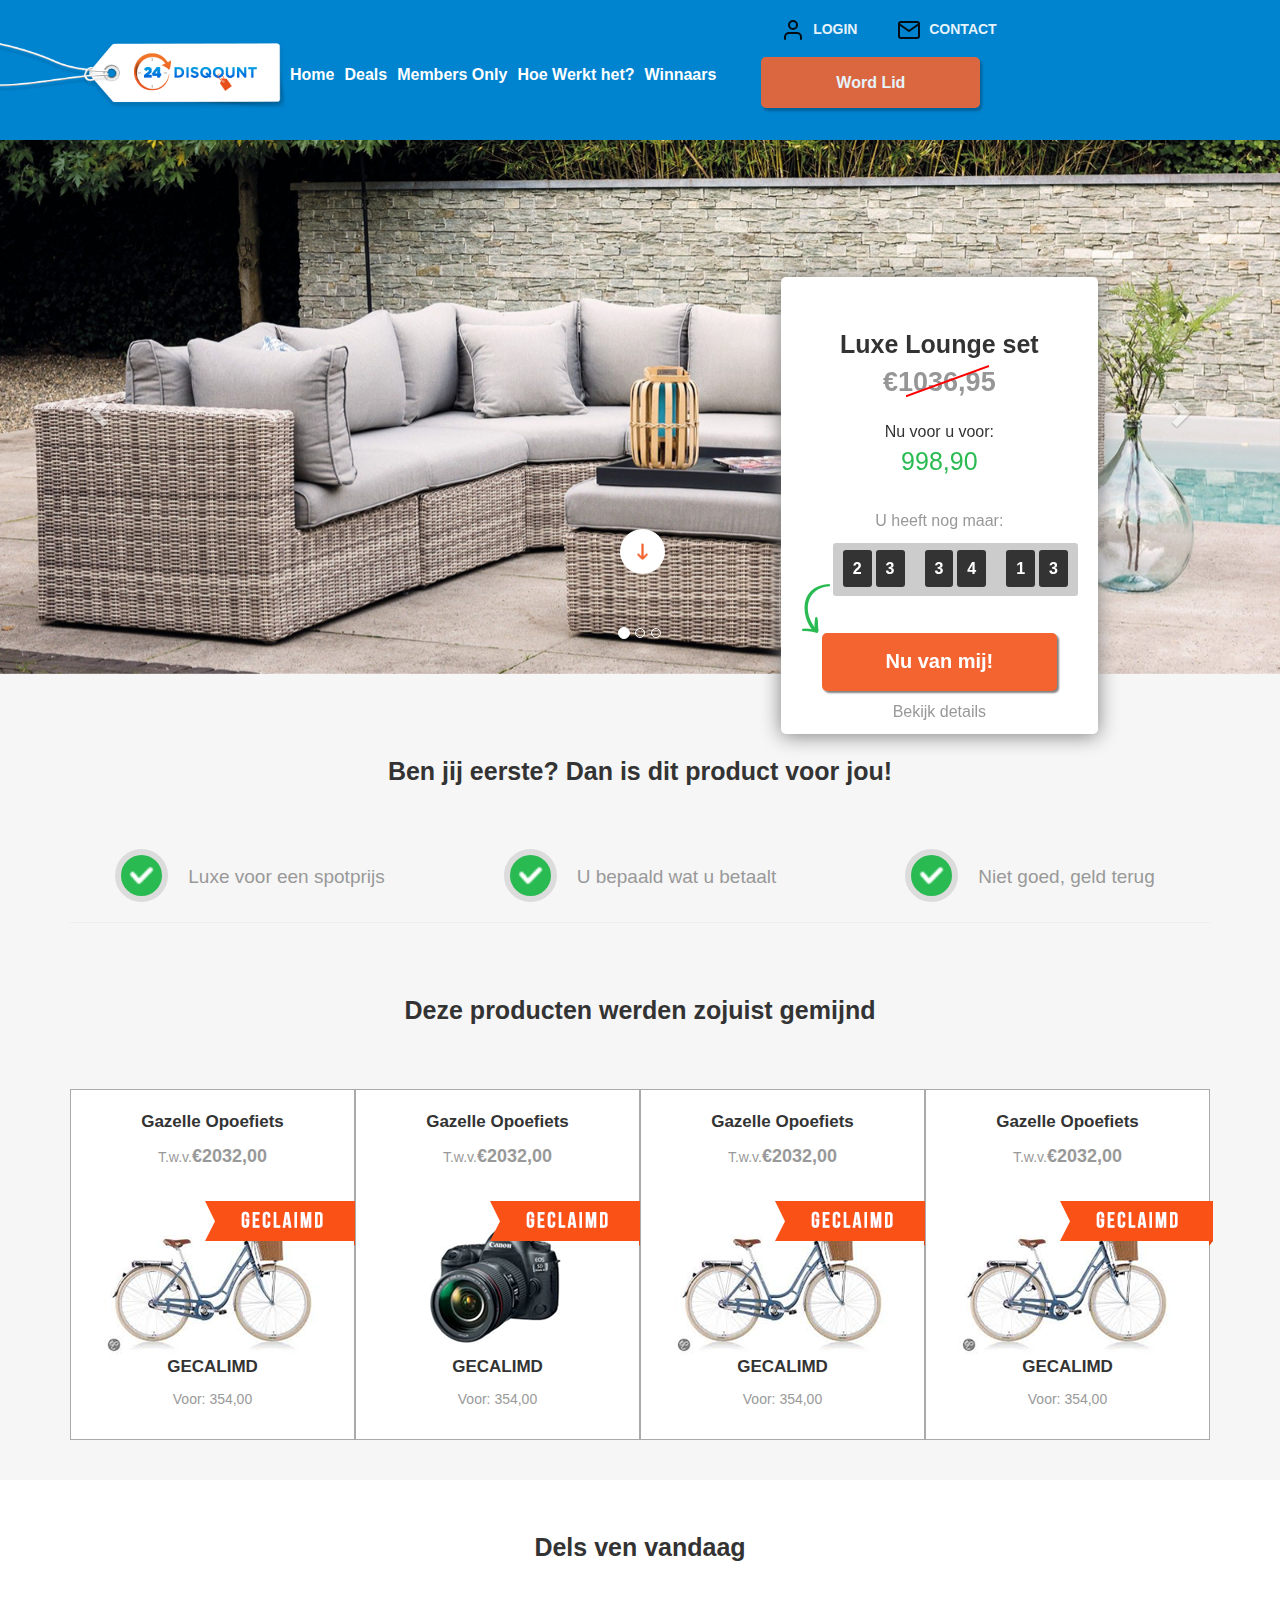
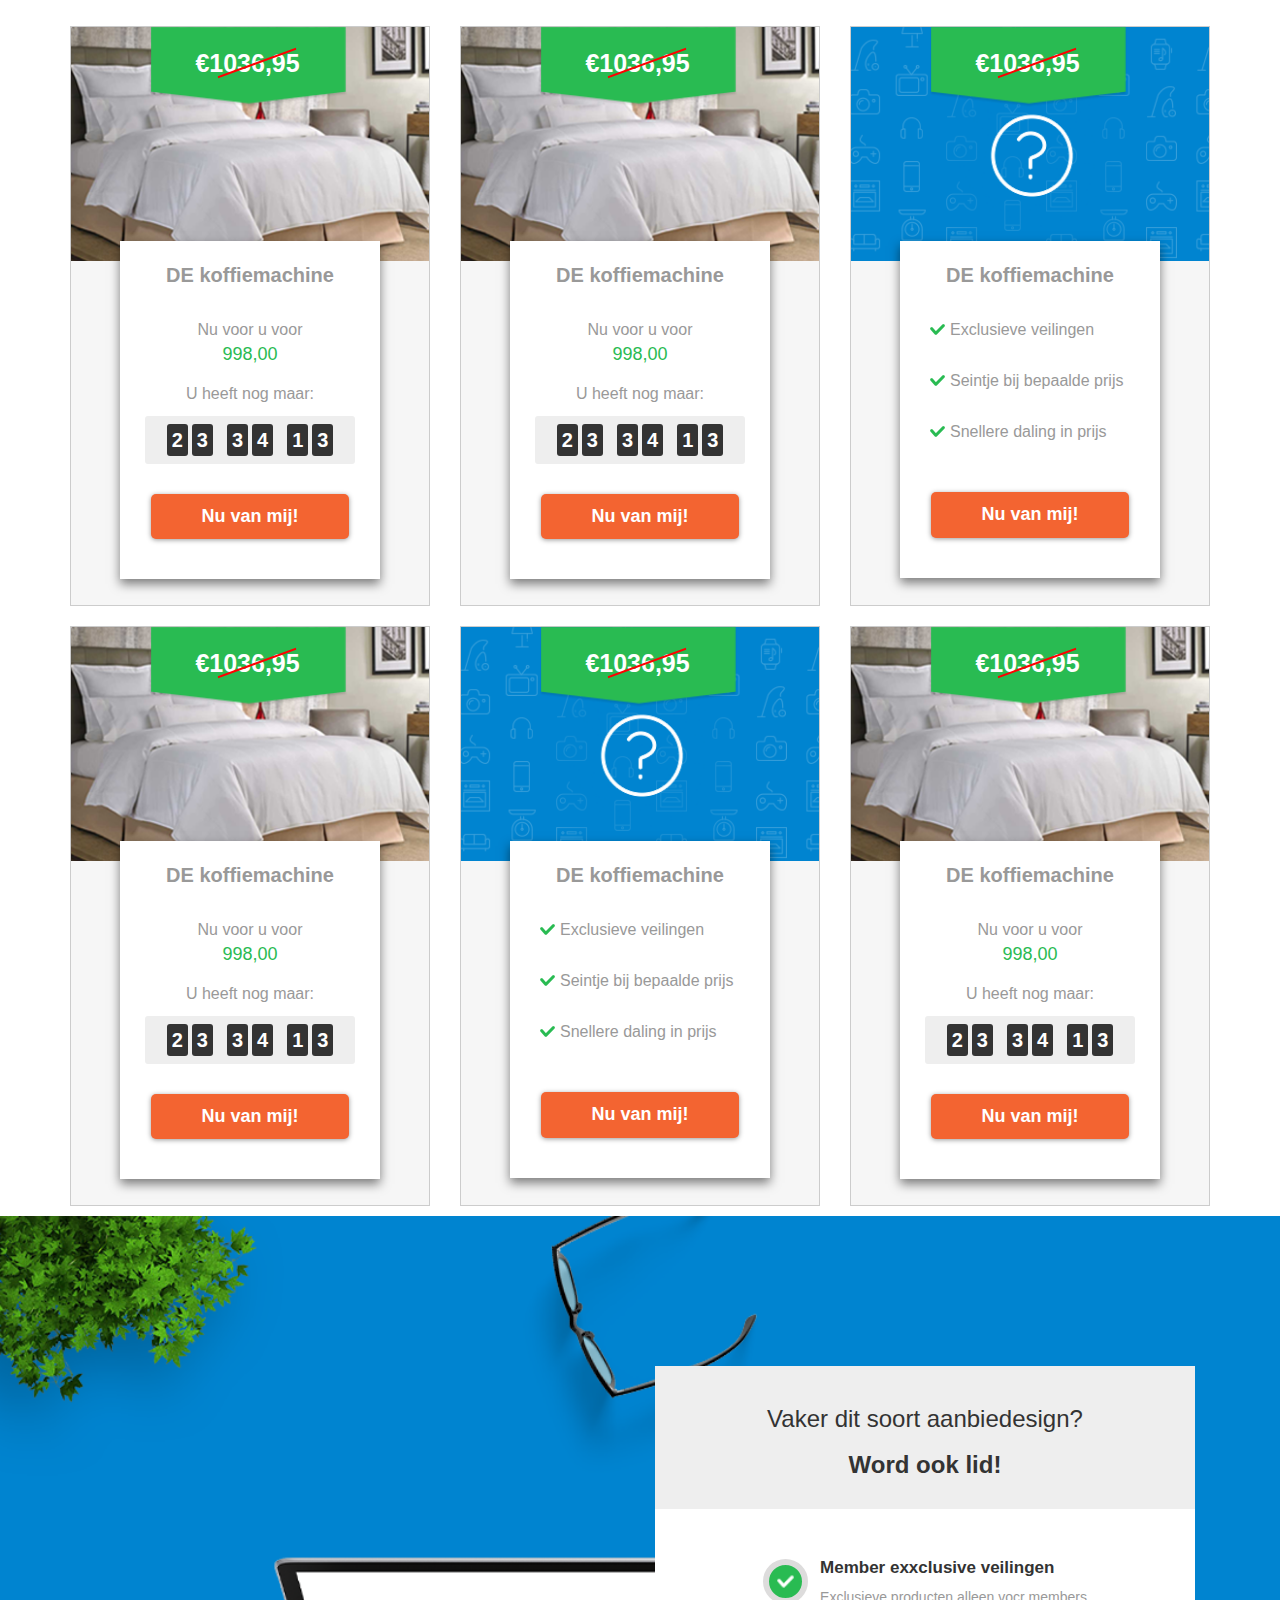
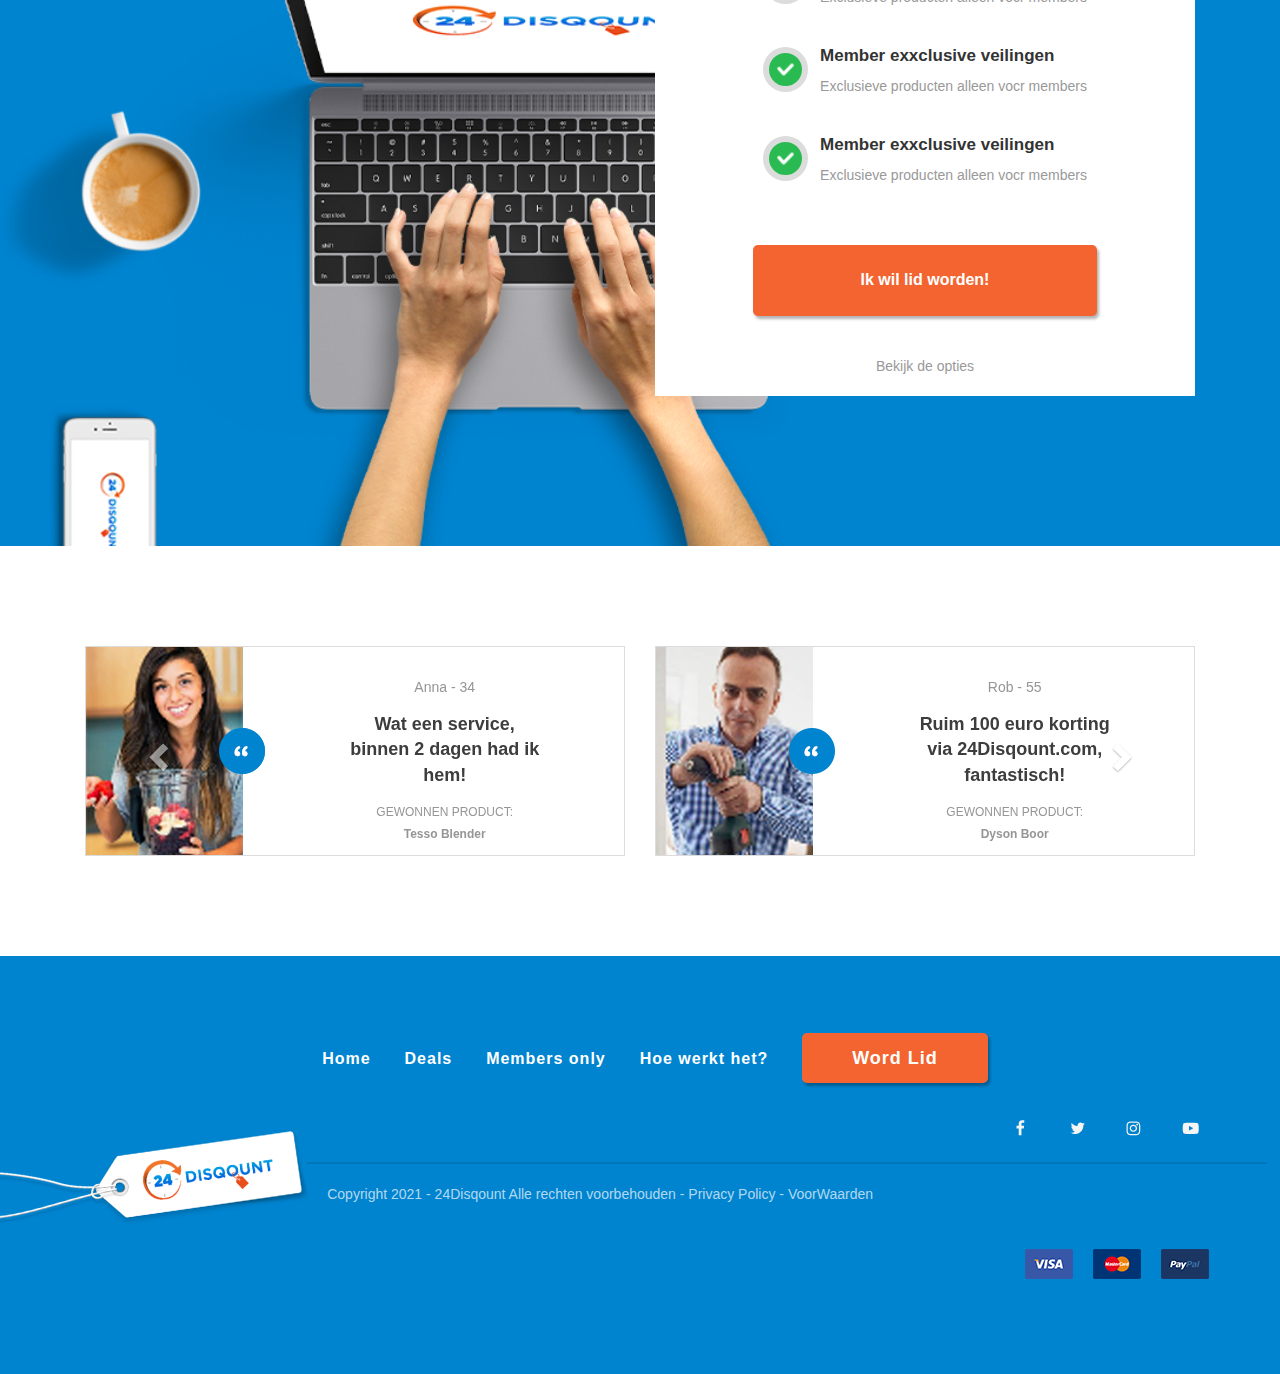
==== commit fcd9848e: "modify" ====
--- a/index.html
+++ b/index.html
@@ -1,137 +1,217 @@
 <!DOCTYPE html>
 <html lang="en">
-<head>
-  <title>Home</title>
-  <meta charset="utf-8">
-  <meta name="viewport" content="width=device-width, initial-scale=1">
-  <link rel="stylesheet" href="https://maxcdn.bootstrapcdn.com/bootstrap/3.4.1/css/bootstrap.min.css">
-  <script src="https://ajax.googleapis.com/ajax/libs/jquery/3.5.1/jquery.min.js"></script>
-  <script src="https://maxcdn.bootstrapcdn.com/bootstrap/3.4.1/js/bootstrap.min.js"></script>
-  <link rel="stylesheet" type="text/css" href="./css/home.css">
-  <link rel="stylesheet" type="text/css" href="./css/header.css">
-  <link rel="stylesheet" type="text/css" href="./css/footer.css">
-</head>
-<body>
-  <header>
-    <nav class="navbar">
-      <div class="container-fluid nav-bg">
-        <div class="navbar-header">
-          <button type="button" class="navbar-toggle" data-toggle="collapse" data-target="#myNavbar">
-            <span class="icon-bar"></span>
-            <span class="icon-bar"></span>
-            <span class="icon-bar"></span>
-          </button>
-          <a class="navbar-brand" href="#">
-            <img src="images/logo.png">
-          </a>
-        </div>
-        <div class="collapse navbar-collapse" id="myNavbar">
-          <ul class="nav navbar-nav nav-menu">
-            <li class="active"><a href="index.html">Home</a></li>
-            <li class="active"><a href="deal.html">Deals</a></li>
-            <li class="active"><a href="members.html">Members Only</a></li>
-            <li class="active"><a href="werkthet.html">Hoe Werkt het?</a></li>
-            <li class="active"><a href="winnaar.html">Winnaars</a></li>
-          </ul>
-          <div class="btn-lg-rg" style="display: flex;flex-direction: column;">
-            <ul class="navbar-right">
-              <li><a href="" data-toggle="modal" data-target="#loginModal"><span class="glyphicon glyphicon-user"></span>LOGIN</a></li>
-              <li><a href="" data-toggle="modal" data-target="#contactModal"><span class="glyphicon glyphicon-log-in"></span>CONTACT</a></li>
+  <head>
+    <title>Home</title>
+    <meta charset="utf-8" />
+    <meta name="viewport" content="width=device-width, initial-scale=1" />
+    <link
+      rel="stylesheet"
+      href="https://maxcdn.bootstrapcdn.com/bootstrap/3.4.1/css/bootstrap.min.css"
+    />
+
+    <link rel="stylesheet" type="text/css" href="./css/home.css" />
+    <link rel="stylesheet" type="text/css" href="./css/header.css" />
+    <link rel="stylesheet" type="text/css" href="./css/footer.css" />
+    <link rel="stylesheet" type="text/css" href="./css/item-slider.css" />
+
+    <link
+      rel="stylesheet"
+      href="https://cdnjs.cloudflare.com/ajax/libs/font-awesome/4.7.0/css/font-awesome.min.css"
+    />
+  </head>
+  <body>
+    <header>
+      <nav class="navbar">
+        <div class="container-fluid nav-bg">
+          <div class="navbar-header">
+            <button
+              type="button"
+              class="navbar-toggle"
+              data-toggle="collapse"
+              data-target="#myNavbar"
+            >
+              <span class="icon-bar"></span>
+              <span class="icon-bar"></span>
+              <span class="icon-bar"></span>
+            </button>
+            <a class="navbar-brand" href="#">
+              <img src="images/logo.png" />
+            </a>
+          </div>
+          <div class="collapse navbar-collapse" id="myNavbar">
+            <ul class="nav navbar-nav nav-menu">
+              <li class="active"><a href="index.html">Home</a></li>
+              <li class="active"><a href="deal.html">Deals</a></li>
+              <li class="active"><a href="members.html">Members Only</a></li>
+              <li class="active"><a href="werkthet.html">Hoe Werkt het?</a></li>
+              <li class="active"><a href="winnaar.html">Winnaars</a></li>
             </ul>
-            <div class="modal fade" id="loginModal" role="dialog">
-              <div class="modal-dialog">
-              
-                <!-- Modal content-->
+            <div
+              class="btn-lg-rg"
+              style="display: flex; flex-direction: column"
+            >
+              <ul class="navbar-right">
+                <li>
+                  <a href="" data-toggle="modal" data-target="#loginModal"
+                    ><img src="./svg/user.svg" /> &nbsp;LOGIN</a
+                  >
+                </li>
+                <li>
+                  <a href="" data-toggle="modal" data-target="#contactModal"
+                    ><img src="./svg/mail.svg" /> &nbsp;CONTACT</a
+                  >
+                </li>
+              </ul>
+              <div class="modal fade" id="loginModal" role="dialog">
+                <div class="modal-dialog">
+                  <!-- Modal content-->
                   <div class="modal-content">
                     <div class="modal-header">
-                      <button type="button" class="close" data-dismiss="modal">&times;</button>
-                    </div>
-                  <div class="modal-body">
-                    <h4 class="modal-title text-center">Login om Member exclusive <br>production te bekijen</h4>
-                    <div class="img-icon-lock">
-                      <img src="./images/member/icon-lock.png">
-                    </div>
-                    <div class="form-group form-login">
-                      <label>Gebruikersnaam</label>
-                      <div class="input-group">
-                        <span class="input-group-addon icon-item"><i class="fa fa-user"></i></span>
-                        <input class="form-control input-item" type="text">
-                      </div>
-                    </div>
-                    <div class="form-group form-login">
-                      <label>Wachtwoord</label>
-                      <div class="input-group">
-                        <span class="input-group-addon icon-item"><i class="fa fa-lock"></i></span>
-                        <input class="form-control input-item" type="text">
-                      </div>
-                    </div>
-                    <div class="form-group form-login-button">
-                      <button class="btn btn-orange">Let's go</button>
-                    </div>
-                    <h4 class="login-bottom">Nog geen lid? Abonneer dan <a href="">hier</a></h4>
-                  </div>
-                </div>
-                
-              </div>
-            </div>
-            <div class="modal fade" id="contactModal" role="dialog">
-              <div class="modal-dialog">
-                <div class="modal-content">
-                  <div class="modal-body">
-                    <h3 class="text-center">Welkom op de Members-only pagina!</h3>
-                    <h4 class="text-center">Vanaf nu kun je onbeperkt luxe <br>producten kopen!</h4>
-                    <div class="btn-arrow"><button class="btn btn-default">Aan de slag! <i class="fa fa-arrow-right"></i></button></div>
-                    <label>1/4</label>
-                  </div>
-                </div>
-              </div>
-            </div>
-            <ul class="navbar-right-btn">
-              <li><a href="wordlid.html">Word Lid</a></li>
-            </ul>
+                      <button type="button" class="close" data-dismiss="modal">
+                        &times;
+                      </button>
+                    </div>
+                    <div class="modal-body">
+                      <h4 class="modal-title text-center">
+                        Login om Member exclusive <br />production te bekijen
+                      </h4>
+                      <div class="img-icon-lock">
+                        <img src="./images/member/icon-lock.png" />
+                      </div>
+                      <div class="form-group form-login">
+                        <label>Gebruikersnaam</label>
+                        <div class="input-group">
+                          <span class="input-group-addon icon-item"
+                            ><i class="fa fa-user"></i
+                          ></span>
+                          <input class="form-control input-item" type="text" />
+                        </div>
+                      </div>
+                      <div class="form-group form-login">
+                        <label>Wachtwoord</label>
+                        <div class="input-group">
+                          <span class="input-group-addon icon-item"
+                            ><i class="fa fa-lock"></i
+                          ></span>
+                          <input class="form-control input-item" type="text" />
+                        </div>
+                      </div>
+                      <div class="form-group form-login-button">
+                        <button class="btn btn-orange">Let's go</button>
+                      </div>
+                      <h4 class="login-bottom">
+                        Nog geen lid? Abonneer dan <a href="">hier</a>
+                      </h4>
+                    </div>
+                  </div>
+                </div>
+              </div>
+              <div class="modal fade" id="contactModal" role="dialog">
+                <div class="modal-dialog">
+                  <div class="modal-content">
+                    <div class="modal-body">
+                      <h3 class="text-center">
+                        Welkom op de Members-only pagina!
+                      </h3>
+                      <h4 class="text-center">
+                        Vanaf nu kun je onbeperkt luxe <br />producten kopen!
+                      </h4>
+                      <div class="btn-arrow">
+                        <button class="btn btn-default">
+                          Aan de slag! <i class="fa fa-arrow-right"></i>
+                        </button>
+                      </div>
+                      <label>1/4</label>
+                    </div>
+                  </div>
+                </div>
+              </div>
+              <ul class="navbar-right-btn">
+                <li><a href="wordlid.html">Word Lid</a></li>
+              </ul>
+            </div>
+          </div>
+        </div>
+      </nav>
+    </header>
+    <div class="body">
+      <div class="container-fluid slider-section">
+        <div id="myCarousel" class="carousel slide" data-ride="carousel">
+          <ol class="carousel-indicators">
+            <li data-target="#myCarousel" data-slide-to="0" class="active"></li>
+            <li data-target="#myCarousel" data-slide-to="1"></li>
+            <li data-target="#myCarousel" data-slide-to="2"></li>
+          </ol>
+          <div class="carousel-inner">
+            <div class="item active">
+              <img src="./images/home/slider.png" alt="Los Angeles" />
+            </div>
+            <div class="item">
+              <img src="./images/home/slider.png" alt="Chicago" />
+            </div>
+            <div class="item">
+              <img src="./images/home/slider.png" alt="New york" />
+            </div>
+          </div>
+          <a class="left carousel-control" href="#myCarousel" data-slide="prev">
+            <span class="glyphicon glyphicon-chevron-left"></span>
+            <span class="sr-only">Previous</span>
+          </a>
+          <a
+            class="right carousel-control"
+            href="#myCarousel"
+            data-slide="next"
+          >
+            <span class="glyphicon glyphicon-chevron-right"></span>
+            <span class="sr-only">Next</span>
+          </a>
+          <div class="arrow-down">
+            <a href="#product-cate-section"
+              ><img src="./images/home/icons/slider-page-down-icon.png"
+            /></a>
+          </div>
+          <div class="slider-card">
+            <div class="title">Luxe Lounge set</div>
+            <div class="price">
+              &euro;1036,95
+              <div class="red_line"></div>
+            </div>
+            <div class="discount">Nu voor u voor:</div>
+            <div class="discount-price">998,90</div>
+            <div class="number-title">U heeft nog maar:</div>
+            <div class="number-val">
+              <img src="./images/home/icons/green-arrow.png" />
+              <div>
+                <div class="number-item">
+                  <div>
+                    <span>2</span>
+                    <span>3</span>
+                  </div>
+                  <div>
+                    <span>3</span>
+                    <span>4</span>
+                  </div>
+                  <div>
+                    <span>1</span>
+                    <span>3</span>
+                  </div>
+                </div>
+              </div>
+            </div>
+            <div class="card-btn"><button>Nu van mij!</button></div>
+            <div class="detail">Bekijk details</div>
           </div>
         </div>
       </div>
-    </nav>
-  </header>
-  <div class="body">
-    <div class="container-fluid slider-section">
-      <div id="myCarousel" class="carousel slide" data-ride="carousel">
-      <ol class="carousel-indicators">
-        <li data-target="#myCarousel" data-slide-to="0" class="active"></li>
-        <li data-target="#myCarousel" data-slide-to="1"></li>
-        <li data-target="#myCarousel" data-slide-to="2"></li>
-      </ol>
-      <div class="carousel-inner">
-        <div class="item active">
-          <img src="./images/home/slider.png" alt="Los Angeles">
-        </div>
-        <div class="item">
-          <img src="./images/home/slider.png" alt="Chicago">
-        </div>
-        <div class="item">
-          <img src="./images/home/slider.png" alt="New york">
-        </div>
-      </div>
-      <a class="left carousel-control" href="#myCarousel" data-slide="prev">
-        <span class="glyphicon glyphicon-chevron-left"></span>
-        <span class="sr-only">Previous</span>
-      </a>
-      <a class="right carousel-control" href="#myCarousel" data-slide="next">
-        <span class="glyphicon glyphicon-chevron-right"></span>
-        <span class="sr-only">Next</span>
-      </a>
-      <div class="arrow-down">
-        <a href="#product-cate-section"><img src="./images/home/icons/slider-page-down-icon.png"></a>
-      </div>
-      <div class="slider-card">
+      <div class="slider-card-mobile">
         <div class="title">Luxe Lounge set</div>
-        <div class="price"><img src="./images/home/icons/icon-eur.png">1036,95</div>
+        <div class="price">&euro;1036,95
+          <div class="red_line"></div>
         <div class="discount">Nu voor u voor:</div>
         <div class="discount-price">998,90</div>
         <div class="number-title">U heeft nog maar:</div>
         <div class="number-val">
-          <img src="./images/home/icons/green-arrow.png">
+          <img src="./images/home/icons/green-arrow.png" />
           <div>
             <div class="number-item">
               <div>
@@ -153,178 +233,230 @@
         <div class="detail">Bekijk details</div>
       </div>
     </div>
-  </div>
-    <div class="slider-card-mobile">
-        <div class="title">Luxe Lounge set</div>
-        <div class="price"><img src="./images/home/icons/icon-eur.png">1036,95</div>
-        <div class="discount">Nu voor u voor:</div>
-        <div class="discount-price">998,90</div>
-        <div class="number-title">U heeft nog maar:</div>
-        <div class="number-val">
-          <img src="./images/home/icons/green-arrow.png">
-          <div>
-            <div class="number-item">
-              <div>
-                <span>2</span>
-                <span>3</span>
-              </div>
-              <div>
-                <span>3</span>
-                <span>4</span>
-              </div>
-              <div>
-                <span>1</span>
-                <span>3</span>
-              </div>
-            </div>
-          </div>
-        </div>
-        <div class="card-btn"><button>Nu van mij!</button></div>
-        <div class="detail">Bekijk details</div>
-    </div>
-  </div>
-  <div class="container-fluid product-cate-section" id="product-cate-section">
-    <div class="container">
-      <div class="title">Ben jij eerste? Dan is dit product voor jou!</div>
-      <div class="row">
-        <div class="col-md-4 product-cate-item">
-          <img src="./images/home/icons/white-arrow.png">
-          <p>Luxe voor een spotprijs</p>
-        </div>
-        <div class="col-md-4 product-cate-item">
-          <img src="./images/home/icons/white-arrow.png">
-          <p>Luxe voor een spotprijs</p>
-        </div>
-        <div class="col-md-4 product-cate-item">
-          <img src="./images/home/icons/white-arrow.png">
-          <p>Luxe voor een spotprijs</p>
-        </div>
-      </div>
-      <hr>
-      <div class="row">
-        <div class="hoe">
-          
-        </div>
-        <div class="title">
-          Deze producten werden zojuist gemijnd
-        </div>
-      </div>
-      <div class="row">
-        <div class="col-md-3 product-item">
-          <p class="product-item-title">Gazelle Opoefiets</p>
-          <p class="product-item-price">T.w.v.<img src="./images/home/icons/icon-eur.png"><span>2032,00</span></p>
-          <img src="./images/home/products/bicycle.png">
-          <p class="product-item-title">GECALIMD</p>
-          <p class="product-item-price">Voor: 354,00</p>
-          <div class="product-item-bar">
-            <img src="./images/home/geclaimd-bar.png">
-          </div>
-        </div><div class="col-md-3 product-item">
-          <p class="product-item-title">Gazelle Opoefiets</p>
-          <p class="product-item-price">T.w.v.<img src="./images/home/icons/icon-eur.png"><span>2032,00</span></p>
-          <img src="./images/home/products/bicycle.png">
-          <p class="product-item-title">GECALIMD</p>
-          <p class="product-item-price">Voor: 354,00</p>
-          <div class="product-item-bar">
-            <img src="./images/home/geclaimd-bar.png">
-          </div>
-        </div><div class="col-md-3 product-item">
-          <p class="product-item-title">Gazelle Opoefiets</p>
-          <p class="product-item-price">T.w.v.<img src="./images/home/icons/icon-eur.png"><span>2032,00</span></p>
-          <img src="./images/home/products/bicycle.png">
-          <p class="product-item-title">GECALIMD</p>
-          <p class="product-item-price">Voor: 354,00</p>
-          <div class="product-item-bar">
-            <img src="./images/home/geclaimd-bar.png">
-          </div>
-        </div><div class="col-md-3 product-item">
-          <p class="product-item-title">Gazelle Opoefiets</p>
-          <p class="product-item-price">T.w.v.<img src="./images/home/icons/icon-eur.png"><span>2032,00</span></p>
-          <img src="./images/home/products/bicycle.png">
-          <p class="product-item-title">GECALIMD</p>
-          <p class="product-item-price">Voor: 354,00</p>
-          <div class="product-item-bar">
-            <img src="./images/home/geclaimd-bar.png">
+    <div class="container-fluid product-cate-section" id="product-cate-section">
+      <div class="container">
+        <div class="title">Ben jij eerste? Dan is dit product voor jou!</div>
+        <div class="row">
+          <div class="col-md-4 product-cate-item">
+            <img src="./images/home/icons/white-arrow.png" />
+            <p>Luxe voor een spotprijs</p>
+          </div>
+          <div class="col-md-4 product-cate-item">
+            <img src="./images/home/icons/white-arrow.png" />
+            <p>U bepaald wat u betaalt</p>
+          </div>
+          <div class="col-md-4 product-cate-item">
+            <img src="./images/home/icons/white-arrow.png" />
+            <p>Niet goed, geld terug</p>
+          </div>
+        </div>
+        <hr />
+        <div class="row">
+          <div class="hoe"></div>
+          <div class="title">Deze producten werden zojuist gemijnd</div>
+        </div>
+        <div class="all_product">
+          <div class="row container">
+            <div class="col-md-3 product-item">
+              <p class="product-item-title">Gazelle Opoefiets</p>
+              <p class="product-item-price">T.w.v.<span>&euro;2032,00</span></p>
+              <img src="./images/home/products/bicycle.png" />
+              <p class="product-item-title">GECALIMD</p>
+              <p class="product-item-price">Voor: 354,00</p>
+              <div class="product-item-bar">
+                <img src="./images/home/geclaimd-bar.png" />
+              </div>
+            </div>
+            <div class="col-md-3 product-item">
+              <p class="product-item-title">Gazelle Opoefiets</p>
+              <p class="product-item-price">T.w.v.<span>&euro;2032,00</span></p>
+              <img src="./images/home/products/camera.png" />
+              <p class="product-item-title">GECALIMD</p>
+              <p class="product-item-price">Voor: 354,00</p>
+              <div class="product-item-bar">
+                <img src="./images/home/geclaimd-bar.png" />
+              </div>
+            </div>
+            <div class="col-md-3 product-item">
+              <p class="product-item-title">Gazelle Opoefiets</p>
+              <p class="product-item-price">T.w.v.<span>&euro;2032,00</span></p>
+              <img src="./images/home/products/bicycle.png" />
+              <p class="product-item-title">GECALIMD</p>
+              <p class="product-item-price">Voor: 354,00</p>
+              <div class="product-item-bar">
+                <img src="./images/home/geclaimd-bar.png" />
+              </div>
+            </div>
+            <div class="col-md-3 product-item">
+              <p class="product-item-title">Gazelle Opoefiets</p>
+              <p class="product-item-price">T.w.v.<span>&euro;2032,00</span></p>
+              <img src="./images/home/products/bicycle.png" />
+              <p class="product-item-title">GECALIMD</p>
+              <p class="product-item-price">Voor: 354,00</p>
+              <div class="product-item-bar">
+                <img src="./images/home/geclaimd-bar.png" />
+              </div>
+            </div>
           </div>
         </div>
       </div>
     </div>
-  </div>
-  <div class="container-fluid product-sale-section">
-    <div class="container">
-      <div class="title">Dels ven vandaag</div>
-      <div class="row">
-        <div class="col-md-4">
-          <div class="product-sale-item">
-            <img src="./images/home/products/bed.png">
-            <div class="small-card">
-              <div class="small-title">DE koffiemachine</div>
-              <div class="price-title">Nu voor u voor</div>
-              <div class="price-val">998,00</div>
-              <div class="number-title">U heeft nog maar:</div>
-              <div class="number-val">
-                <div><span>2</span><span>3</span></div>
-                <div><span>3</span><span>4</span></div>
-                <div><span>1</span><span>3</span></div>
-              </div>
-              <button class="scal-btn">Nu van mij!</button>
-            </div>
-            <div class="sale-mark">
-              <img src="./images/home/price-mark.png">
-              <div>
-                <img src="./images/home/icons/icon-eur-white.png">
-                <p>1036,95</p>
-              </div>
-            </div>
-          </div>
-        </div>
-        <div class="col-md-4">
-          <div class="product-sale-item">
-            <img src="./images/home/products/bed.png">
-            <div class="small-card">
-              <div class="small-title">DE koffiemachine</div>
-              <div class="small-check"><img src="images/home/icons/green-check-1.png"><p>Exclusieve veilingen</p></div>
-              <div class="small-check"><img src="images/home/icons/green-check-1.png"><p>Seintje bij bepaalde prijs </p></div>
-              <div class="small-check"><img src="images/home/icons/green-check-1.png"><p>Snellere daling in prijs</p></div>
-              <button class="scal-btn">Nu van mij!</button>
-            </div>
-            <div class="sale-mark">
-              <img src="./images/home/price-mark.png">
-              <div>
-                <img src="./images/home/icons/icon-eur-white.png">
-                <p>1036,95</p>
-              </div>
-            </div>
-          </div>
-        </div>
-        <div class="col-md-4">
-          <div class="product-sale-item">
-            <img src="./images/home/products/bed.png">
-            <div class="small-card">
-              <div class="small-title">DE koffiemachine</div>
-              <div class="price-title">Nu voor u voor</div>
-              <div class="price-val">998,00</div>
-              <div class="number-title">U heeft nog maar:</div>
-              <div class="number-val">
-                <div><span>2</span><span>3</span></div>
-                <div><span>3</span><span>4</span></div>
-                <div><span>1</span><span>3</span></div>
-              </div>
-              <button class="scal-btn">Nu van mij!</button>
-            </div>
-            <div class="sale-mark">
-              <img src="./images/home/price-mark.png">
-              <div>
-                <img src="./images/home/icons/icon-eur-white.png">
-                <p>1036,95</p>
+    <div class="container-fluid product-sale-section">
+      <div class="container">
+        <div class="title">Dels ven vandaag</div>
+        <div class="row">
+          <div class="col-md-4">
+            <div class="product-sale-item">
+              <img src="./images/home/products/bed.png" />
+              <div class="small-card">
+                <div class="small-title">DE koffiemachine</div>
+                <div class="price-title">Nu voor u voor</div>
+                <div class="price-val">998,00</div>
+                <div class="number-title">U heeft nog maar:</div>
+                <div class="number-val">
+                  <div><span>2</span><span>3</span></div>
+                  <div><span>3</span><span>4</span></div>
+                  <div><span>1</span><span>3</span></div>
+                </div>
+                <button class="scal-btn">Nu van mij!</button>
+              </div>
+              <div class="sale-mark">
+                <img src="./images/home/price-mark.png" />
+                <div class="price_style">
+                  <div class="line"></div>&euro;1036,95
+                </div>
+              </div>
+            </div>
+          </div>
+          <div class="col-md-4">
+            <div class="product-sale-item">
+              <img src="./images/home/products/bed.png" />
+              <div class="small-card">
+                <div class="small-title">DE koffiemachine</div>
+                <div class="price-title">Nu voor u voor</div>
+                <div class="price-val">998,00</div>
+                <div class="number-title">U heeft nog maar:</div>
+                <div class="number-val">
+                  <div><span>2</span><span>3</span></div>
+                  <div><span>3</span><span>4</span></div>
+                  <div><span>1</span><span>3</span></div>
+                </div>
+                <button class="scal-btn">Nu van mij!</button>
+              </div>
+              <div class="sale-mark">
+                <img src="./images/home/price-mark.png" />
+                <div class="price_style">
+                  <div class="line"></div>&euro;1036,95
+                </div>
+              </div>
+            </div>
+          </div>
+          <div class="col-md-4">
+            <div class="product-sale-item">
+              <img src="./images/home/products/none.png" />
+              <div class="small-card">
+                <div class="small-title">DE koffiemachine</div>
+                <div class="small-check">
+                  <img src="images/home/icons/green-check-1.png" />
+                  <p>Exclusieve veilingen</p>
+                </div>
+                <div class="small-check">
+                  <img src="images/home/icons/green-check-1.png" />
+                  <p>Seintje bij bepaalde prijs</p>
+                </div>
+                <div class="small-check">
+                  <img src="images/home/icons/green-check-1.png" />
+                  <p>Snellere daling in prijs</p>
+                </div>
+                <button class="scal-btn">Nu van mij!</button>
+              </div>
+              <div class="sale-mark">
+                <img src="./images/home/price-mark.png" />
+                <div class="price_style">
+                  <div class="line"></div>&euro;1036,95
+                </div>
+              </div>
+            </div>
+          </div>
+        </div>
+        <div class="row">
+          <div class="col-md-4">
+            <div class="product-sale-item">
+              <img src="./images/home/products/bed.png" />
+              <div class="small-card">
+                <div class="small-title">DE koffiemachine</div>
+                <div class="price-title">Nu voor u voor</div>
+                <div class="price-val">998,00</div>
+                <div class="number-title">U heeft nog maar:</div>
+                <div class="number-val">
+                  <div><span>2</span><span>3</span></div>
+                  <div><span>3</span><span>4</span></div>
+                  <div><span>1</span><span>3</span></div>
+                </div>
+                <button class="scal-btn">Nu van mij!</button>
+              </div>
+              <div class="sale-mark">
+                <img src="./images/home/price-mark.png" />
+                <div class="price_style">
+                  <div class="line"></div>&euro;1036,95
+                </div>
+              </div>
+            </div>
+          </div>
+          <div class="col-md-4">
+            <div class="product-sale-item">
+              <img src="./images/home/products/none.png" />
+              <div class="small-card">
+                <div class="small-title">DE koffiemachine</div>
+                <div class="small-check">
+                  <img src="images/home/icons/green-check-1.png" />
+                  <p>Exclusieve veilingen</p>
+                </div>
+                <div class="small-check">
+                  <img src="images/home/icons/green-check-1.png" />
+                  <p>Seintje bij bepaalde prijs</p>
+                </div>
+                <div class="small-check">
+                  <img src="images/home/icons/green-check-1.png" />
+                  <p>Snellere daling in prijs</p>
+                </div>
+                <button class="scal-btn">Nu van mij!</button>
+              </div>
+              <div class="sale-mark">
+                <img src="./images/home/price-mark.png" />
+                <div class="price_style">
+                  <div class="line"></div>&euro;1036,95
+                </div>
+              </div>
+            </div>
+          </div>
+          <div class="col-md-4">
+            <div class="product-sale-item">
+              <img src="./images/home/products/bed.png" />
+              <div class="small-card">
+                <div class="small-title">DE koffiemachine</div>
+                <div class="price-title">Nu voor u voor</div>
+                <div class="price-val">998,00</div>
+                <div class="number-title">U heeft nog maar:</div>
+                <div class="number-val">
+                  <div><span>2</span><span>3</span></div>
+                  <div><span>3</span><span>4</span></div>
+                  <div><span>1</span><span>3</span></div>
+                </div>
+                <button class="scal-btn">Nu van mij!</button>
+              </div>
+              <div class="sale-mark">
+                <img src="./images/home/price-mark.png" />
+                <div class="price_style">
+                  <div class="line"></div>&euro;1036,95
+                </div>
               </div>
             </div>
           </div>
         </div>
       </div>
     </div>
-  </div>
-  <div class="container-fluid banner-section">
+    <div class="container-fluid banner-section">
       <div class="container">
         <div class="col-md-6"></div>
         <div class="col-md-6">
@@ -334,80 +466,255 @@
               <h3 class="title2">Word ook lid!</h3>
             </div>
             <div>
-              <img src="">
+              <img src="" />
             </div>
             <div class="banner-check-section">
               <div class="check-item">
-                <div class="banner-check-img"><img src="./images/home/icons/white-arrow.png"></div>
+                <div class="banner-check-img">
+                  <img src="./images/home/icons/white-arrow.png" />
+                </div>
                 <div class="banner-check-title-detail">
-                  <h5 class="banner-check-title">Member exxclusive veilingen</h5>
-                  <p class="banner-check-detail">Exclusieve producten alleen vocr members</p>
+                  <h5 class="banner-check-title">
+                    Member exxclusive veilingen
+                  </h5>
+                  <p class="banner-check-detail">
+                    Exclusieve producten alleen vocr members
+                  </p>
                 </div>
               </div>
               <div class="check-item">
-                <div class="banner-check-img"><img src="./images/home/icons/white-arrow.png"></div>
+                <div class="banner-check-img">
+                  <img src="./images/home/icons/white-arrow.png" />
+                </div>
                 <div class="banner-check-title-detail">
-                  <h5 class="banner-check-title">Member exxclusive veilingen</h5>
-                  <p class="banner-check-detail">Exclusieve producten alleen vocr members</p>
+                  <h5 class="banner-check-title">
+                    Member exxclusive veilingen
+                  </h5>
+                  <p class="banner-check-detail">
+                    Exclusieve producten alleen vocr members
+                  </p>
                 </div>
               </div>
               <div class="check-item">
-                <div class="banner-check-img"><img src="./images/home/icons/white-arrow.png"></div>
+                <div class="banner-check-img">
+                  <img src="./images/home/icons/white-arrow.png" />
+                </div>
                 <div class="banner-check-title-detail">
-                  <h5 class="banner-check-title">Member exxclusive veilingen</h5>
-                  <p class="banner-check-detail">Exclusieve producten alleen vocr members</p>
+                  <h5 class="banner-check-title">
+                    Member exxclusive veilingen
+                  </h5>
+                  <p class="banner-check-detail">
+                    Exclusieve producten alleen vocr members
+                  </p>
                 </div>
               </div>
             </div>
             <div class="check-item-btn">
               <button>Ik wil lid worden!</button>
             </div>
-            <div class="check-detail">
-              Bekijk de opties
-            </div>
-          </div>
-        </div>
-      </div>
-  </div>
-  <div class="container-fluid item-slider-section">
-    <div class="container">
-      
-    </div>
-  </div>
-  <footer>
-    <div class="container-fluid">
-      <div class="row">
-        <div class="col-md-3 footer-brand"></div>
-        <div class="col-md-9 footer-ms">
-          <div class="footer-menu-social row">
-            <div class="footer-menu col-md-8 col-sm-6">
-              <a href="#">Home</a>
-              <a href="#">Deals</a>
-              <a href="#">Members only</a>
-              <a href="#">Hoe werkt het?</a>
-              <a class="footer-menu-btn" href="#">Word Lid</a>
-            </div>
-            <div class="footer-social col-md-4 col-sm-6">
-              <a href="#"><img src="./images/home/icons/social1.png"></a>
-              <a href="#"><img src="./images/home/icons/social2.png"></a>
-              <a href="#"><img src="./images/home/icons/social3.png"></a>
-              <a href="#"><img src="./images/home/icons/social4.png"></a>
-            </div>
-          </div>
-          <div class="footer-copy-payment row">
-            <div class="footer-copy col-md-8 col-sm-6">
-              Copyright 2021 - 24Disqount Alle rechten voorbehouden - Privacy Policy - VoorWaarden
-            </div>
-            <div class="footer-payment col-md-4 col-sm-6">
-              <a href="#"><img src="./images/home/icons/payment-visa.png"> </a>
-              <a href="#"><img src="./images/home/icons/payment-two.png"> </a>
-              <a href="#"><img src="./images/home/icons/payment-pp.png"> </a>
-            </div>
+            <div class="check-detail">Bekijk de opties</div>
           </div>
         </div>
       </div>
     </div>
-  </footer>
-</body>
-
+    <div class="container-fluid item-slider-section">
+      <div class="container">
+        <div class="row">
+          <div class="col-md-12">
+            <div class="carousel slide multi-item-carousel" id="theCarousel">
+              <div class="carousel-inner">
+                <div class="item active">
+                  <div class="col-sm-6">
+                    <div class="feedback_card container-fluid">
+                      <div class="row">
+                        <div class="col-sm-4 avatar">
+                          <img src="./images/home/review-woman.png" alt="" />
+                        </div>
+                        <div class="col-sm-8">
+                          <div class="feedback_content text-center">
+                            <div class="feed_header">Anna - 34</div>
+                            <div class="feed_deatil">
+                              Wat een service, binnen 2 dagen had ik hem!
+                            </div>
+                            <div class="feed_footer">Gewonnen product:</div>
+                            <div class="feed_name">Tesso Blender</div>
+                          </div>
+                        </div>
+                      </div>
+                    </div>
+                  </div>
+                </div>
+                <div class="item">
+                  <div class="col-sm-6">
+                    <div class="feedback_card container-fluid">
+                      <div class="row">
+                        <div class="col-sm-4 avatar">
+                          <img src="./images/home/review-man.png" alt="" />
+                        </div>
+                        <div class="col-sm-8">
+                          <div class="feedback_content text-center">
+                            <div class="feed_header">Rob - 55</div>
+                            <div class="feed_deatil">
+                              Ruim 100 euro korting via 24Disqount.com,
+                              fantastisch!
+                            </div>
+                            <div class="feed_footer">Gewonnen product:</div>
+                            <div class="feed_name">Dyson Boor</div>
+                          </div>
+                        </div>
+                      </div>
+                    </div>
+                  </div>
+                </div>
+                <div class="item">
+                  <div class="col-sm-6">
+                    <div class="feedback_card container-fluid">
+                      <div class="row">
+                        <div class="col-sm-4 avatar">
+                          <img src="./images/home/review-man.png" alt="" />
+                        </div>
+                        <div class="col-sm-8">
+                          <div class="feedback_content text-center">
+                            <div class="feed_header">Rob - 55</div>
+                            <div class="feed_deatil">
+                              Ruim 100 euro korting via 24Disqount.com,
+                              fantastisch!
+                            </div>
+                            <div class="feed_footer">Gewonnen product:</div>
+                            <div class="feed_name">Dyson Boor</div>
+                          </div>
+                        </div>
+                      </div>
+                    </div>
+                  </div>
+                </div>
+                <div class="item">
+                  <div class="col-sm-6">
+                    <div class="feedback_card container-fluid">
+                      <div class="row">
+                        <div class="col-sm-4 avatar">
+                          <img src="./images/home/review-man.png" alt="" />
+                        </div>
+                        <div class="col-sm-8">
+                          <div class="feedback_content text-center">
+                            <div class="feed_header">Rob - 55</div>
+                            <div class="feed_deatil">
+                              Ruim 100 euro korting via 24Disqount.com,
+                              fantastisch!
+                            </div>
+                            <div class="feed_footer">Gewonnen product:</div>
+                            <div class="feed_name">Dyson Boor</div>
+                          </div>
+                        </div>
+                      </div>
+                    </div>
+                  </div>
+                </div>
+                <div class="item">
+                  <div class="col-sm-6">
+                    <div class="feedback_card container-fluid">
+                      <div class="row">
+                        <div class="col-sm-4 avatar">
+                          <img src="./images/home/review-man.png" alt="" />
+                        </div>
+                        <div class="col-sm-8">
+                          <div class="feedback_content text-center">
+                            <div class="feed_header">Rob - 55</div>
+                            <div class="feed_deatil">
+                              Ruim 100 euro korting via 24Disqount.com,
+                              fantastisch!
+                            </div>
+                            <div class="feed_footer">Gewonnen product:</div>
+                            <div class="feed_name">Dyson Boor</div>
+                          </div>
+                        </div>
+                      </div>
+                    </div>
+                  </div>
+                </div>
+                <div class="item">
+                  <div class="col-sm-6">
+                    <div class="feedback_card container-fluid">
+                      <div class="row">
+                        <div class="col-sm-4 avatar">
+                          <img src="./images/home/review-man.png" alt="" />
+                        </div>
+                        <div class="col-sm-8">
+                          <div class="feedback_content text-center">
+                            <div class="feed_header">Rob - 55</div>
+                            <div class="feed_deatil">
+                              Ruim 100 euro korting via 24Disqount.com,
+                              fantastisch!
+                            </div>
+                            <div class="feed_footer">Gewonnen product:</div>
+                            <div class="feed_name">Dyson Boor</div>
+                          </div>
+                        </div>
+                      </div>
+                    </div>
+                  </div>
+                </div>
+              </div>
+              <a
+                class="left carousel-control"
+                href="#theCarousel"
+                data-slide="prev"
+                ><i class="glyphicon glyphicon-chevron-left"></i
+              ></a>
+              <a
+                class="right carousel-control"
+                href="#theCarousel"
+                data-slide="next"
+                ><i class="glyphicon glyphicon-chevron-right"></i
+              ></a>
+            </div>
+          </div>
+        </div>
+      </div>
+    </div>
+    <footer>
+      <div class="container-fluid">
+        <div class="row">
+          <div class="col-md-3 footer-brand"></div>
+          <div class="col-md-9 footer-ms">
+            <div class="footer-menu-social row">
+              <div class="footer-menu col-md-8 col-sm-6">
+                <a href="index.html">Home</a>
+                <a href="deal.html">Deals</a>
+                <a href="members.html">Members only</a>
+                <a href="werkthet.html">Hoe werkt het?</a>
+                <a class="footer-menu-btn" href="wordlid.html">Word Lid</a>
+              </div>
+              <div class="footer-social col-md-4 col-sm-6">
+                <a href="#"><img src="./images/home/icons/social1.png" /></a>
+                <a href="#"><img src="./images/home/icons/social2.png" /></a>
+                <a href="#"><img src="./images/home/icons/social3.png" /></a>
+                <a href="#"><img src="./images/home/icons/social4.png" /></a>
+              </div>
+            </div>
+            <div class="footer-copy-payment row">
+              <div class="footer-copy col-md-8 col-sm-6">
+                Copyright 2021 - 24Disqount Alle rechten voorbehouden - Privacy
+                Policy - VoorWaarden
+              </div>
+              <div class="footer-payment col-md-4 col-sm-6">
+                <a href="#"
+                  ><img src="./images/home/icons/payment-visa.png" />
+                </a>
+                <a href="#"
+                  ><img src="./images/home/icons/payment-two.png" />
+                </a>
+                <a href="#"
+                  ><img src="./images/home/icons/payment-pp.png" />
+                </a>
+              </div>
+            </div>
+          </div>
+        </div>
+      </div>
+    </footer>
+  </body>
+  <script src="https://ajax.googleapis.com/ajax/libs/jquery/3.5.1/jquery.min.js"></script>
+  <script src="https://maxcdn.bootstrapcdn.com/bootstrap/3.4.1/js/bootstrap.min.js"></script>
+  <script src="./js/item_slider.js"></script>
 </html>
--- a/css/home.css
+++ b/css/home.css
@@ -1,545 +1,678 @@
-body{
-	background-image: url("../index.png");
-}
-.body{
-	width: 100%;
-	background-color: rgba(255,255,255,0.5);
-}
-.slider-section{
-	padding: 0;
-}
-.carousel-inner img{
-	width: 100%;
-}
-.arrow-down{
-	width: 45px;
-	height: 45px;
-	background-color: white;
-	border-radius: 50%;
-	position: absolute;
-	bottom: 100px;
-	left: calc(50vw - 20px);
-}
-.arrow-down img{
-	width: 11px;
-    margin: 14px 0 0 17px;
-}
-.slider-card{
-	left: calc(50vw + 15%);
-    bottom: -50px;
+body {
+  background-image: url("../index.png");
+}
+.body {
+  width: 100%;
+  background-color: rgba(255, 255, 255, 0.5);
+}
+.slider-section {
+  padding: 0;
+}
+.carousel-inner img {
+  width: 100%;
+}
+.arrow-down {
+  width: 45px;
+  height: 45px;
+  background-color: white;
+  border-radius: 50%;
+  position: absolute;
+  bottom: 100px;
+  left: calc(50vw - 20px);
+}
+.arrow-down a {
+  padding: 7px 9px 22px 9px;
+}
+.arrow-down img {
+  width: 11px;
+  margin: 14px 0 0 8px;
+}
+.slider-card {
+  left: calc(50vw + 15%);
+  bottom: -50px;
+  background-color: white;
+  padding: 50px;
+  position: absolute;
+  border-radius: 5px;
+  box-shadow: 0 2px 20px 0 grey;
+}
+.slider-card .title {
+  font-size: 25px;
+  font-weight: 700;
+  margin: 10px 0;
+  text-align: center;
+  margin-bottom: 0 !important;
+}
+.slider-card .price {
+  font-size: 27px;
+  font-weight: 700;
+  color: #969696;
+  text-align: center;
+  position: relative;
+}
+.price_style {
+  position: absolute;
+  top: 5%;
+  left: 36%;
+  font-size: 25px;
+  font-weight: bold;
+  color: white;
+}
+.price_style .line {
+  position: absolute;
+  border: 1px solid red;
+  width: 75%;
+  top: 45%;
+  left: 22%;
+  transform: skew(10deg, -20deg);
+}
+.price .red_line {
+  top: 45%;
+  left: 38%;
+  width: 30%;
+  position: absolute;
+  border: 1px solid red;
+  transform: skew(10deg, -20deg);
+}
+.slider-card .discount {
+  font-size: 16px;
+  text-align: center;
+  margin-top: 20px;
+}
+.slider-card .discount-price {
+  font-size: 25px;
+  color: #29bb52;
+  text-align: center;
+  margin: 0 0 30px 0;
+}
+.slider-card .number-title {
+  font-size: 16px;
+  color: #999;
+  margin: 10px;
+  text-align: center;
+}
+.slider-card .number-val,
+.number-item {
+  display: flex;
+  flex-direction: row;
+}
+.slider-card .number-val .number-item {
+  background-color: #ccc;
+  border-radius: 3px;
+}
+.slider-card .number-val .number-item div {
+  margin: 15px 10px;
+}
+.slider-card .number-val .number-item div span {
+  padding: 10px 10px;
+  margin-top: 20px;
+  border-radius: 3px;
+  color: white;
+  font-weight: 700;
+  font-size: 16px;
+  background-color: #333;
+}
+.slider-card .number-val img {
+  margin: 40px 0 0 0;
+}
+.slider-card .card-btn {
+  display: flex;
+  justify-content: center;
+}
+.slider-card .card-btn button {
+  width: 235px;
+  height: 75px;
+  outline-style: none;
+  background-color: #f36431;
+  box-shadow: 2px 2px 2px gray;
+  border-radius: 5px;
+  border: none;
+  color: white;
+  font-size: 20px;
+  font-weight: 700;
+}
+.slider-card .detail {
+  text-align: center;
+  font-size: 16px;
+  color: #999;
+  margin: 10px 0;
+}
+.slider-card-mobile {
+  display: none;
+}
+@media screen and (max-width: 1440px) {
+  .slider-card {
+    padding: 20px 50px;
+    left: calc(50vw + 12%);
+  }
+}
+@media screen and (max-width: 1280px) {
+  .slider-card {
+    left: calc(50vw + 11%);
+    bottom: -60px;
+    background-color: white;
+    padding: 0 20px;
+    position: absolute;
+    border-radius: 5px;
+  }
+  .slider-card .card-btn button {
+    height: 58px;
+  }
+}
+@media screen and (max-width: 1024px) {
+  .slider-card .card-btn button {
+    height: 45px;
+  }
+  .slider-card .discount-price {
+    margin: 0 0 15px 0;
+  }
+  .slider-card {
+    left: calc(50vw + 8%);
+    padding: 0px 20px;
+    bottom: -68px;
+  }
+  .slider-card .title {
+    margin: 40px 0 !important;
+  }
+}
+@media screen and (max-width: 900px) {
+  .slider-card .title {
+    margin: 20px 0 !important;
+  }
+  .slider-card {
+    padding: 10px;
+  }
+  .slider-card .title,
+  .slider-card .price,
+  .slider-card .discount-price {
+    font-size: 20px;
+  }
+  .slider-card .price img {
+    width: 10px;
+  }
+  .slider-card .number-title,
+  .slider-card .detail {
+    font-size: 14px;
+  }
+  .slider-card .number-val img {
+    width: 20px;
+  }
+  .slider-card .card-btn button {
+    height: 36px;
+    font-size: 16px;
+  }
+  .slider-card .number-val .number-item div span {
+    padding: 8px;
+    font-size: 14px;
+  }
+}
+@media screen and (max-width: 750px) {
+  .slider-card {
+    display: none;
+  }
+  .slider-card-mobile {
+    display: none;
+  }
+}
+@media screen and (max-width: 510px) {
+  .slider-card-mobile {
+    display: none;
     background-color: white;
     padding: 50px;
-    position: absolute;
-    border-radius: 5px;
-}
-.slider-card .title{
+  }
+  .slider-card-mobile .title {
     font-size: 25px;
     font-weight: 700;
     margin: 10px 0;
     text-align: center;
-}
-.slider-card .price{
-	font-size: 27px;
-	font-weight: 700;
+  }
+  .slider-card-mobile .price {
+    font-size: 27px;
+    font-weight: 700;
     color: #969696;
     text-align: center;
-}
-.slider-card .discount{
-	font-size: 16px;
-	text-align: center;
-}
-.slider-card .discount-price{
+  }
+  .slider-card-mobile .discount {
+    font-size: 16px;
+    text-align: center;
+  }
+  .slider-card-mobile .discount-price {
     font-size: 25px;
     color: #29bb52;
     text-align: center;
     margin: 0 0 30px 0;
-}
-.slider-card .number-title{
-	font-size: 16px;
+  }
+  .slider-card-mobile .number-title {
+    font-size: 16px;
     color: #999;
     margin: 10px;
     text-align: center;
-}
-.slider-card .number-val, .number-item{
-	display: flex;
-	flex-direction: row;
-}
-.slider-card .number-val .number-item{
-	background-color: #ccc;
-	border-radius: 3px;
-}
-.slider-card .number-val .number-item div{
-	margin: 15px 10px;
-}
-.slider-card .number-val .number-item div span{
-	padding: 10px 10px;
-	margin-top: 20px;
-	border-radius: 3px;
-	color: white;
-	font-weight: 700;
-	font-size: 16px;
-	background-color: #333;
-}
-.slider-card .number-val img{
-	margin: 40px 0 0 0;
-}
-.slider-card .card-btn{
-	display: flex;
-	justify-content: center;
-}
-.slider-card .card-btn button{
-	width: 235px;
-	height: 75px;
-	outline-style: none;
-	background-color: #f36431;
-	box-shadow: 2px 2px 2px gray;
-	border-radius: 5px;
-	border: none;
-	color: white;
-	font-size: 20px;
-	font-weight: 700;
-}
-.slider-card .detail{
-	text-align: center;
-	font-size: 16px;
-	color: #999;
-	margin: 10px 0;
-}
-.slider-card-mobile{
-	display: none;
-}
-@media screen and (max-width: 1440px) {
-	.slider-card{
-		padding: 20px 50px;
-		left: calc(50vw + 12%);
-	}
-}
-@media screen and (max-width: 1280px) {
-	.slider-card{
-		left: calc(50vw + 11%);
-	    bottom: -60px;
-	    background-color: white;
-	    padding: 0 20px;
-	    position: absolute;
-	    border-radius: 5px;
-	}
-	.slider-card .card-btn button{
-		height: 58px;
-	}
-}
-@media screen and (max-width: 1024px) {
-	.slider-card .card-btn button{
-		height: 45px;
-	}
-	.slider-card .discount-price{
-		margin: 0 0 15px 0;
-	}
-	.slider-card{
-		left: calc(50vw + 8%);
-		padding: 0px 20px;
-		bottom: -68px;
-	}
-	.slider-card .title{
-		margin: 40px 0!important;
-	}
-}
-@media screen and (max-width: 900px) {
-	.slider-card .title{
-		margin: 20px 0!important;
-	}
-	.slider-card{
-		padding: 10px;
-	}
-	.slider-card .title, .slider-card .price, .slider-card .discount-price{
-		font-size: 20px;
-	}
-	.slider-card .price img{
-		width: 10px;
-	}
-	.slider-card .number-title, .slider-card .detail{
-		font-size: 14px;
-	}
-	.slider-card .number-val img{
-		width: 20px;
-	}
-	.slider-card .card-btn button{
-		height: 36px;
-    	font-size: 16px;
-	}
-	.slider-card .number-val .number-item div span{
-		padding: 8px;
-	    font-size: 14px;
-	}
-}
-@media screen and (max-width: 750px) {
-	.slider-card{
-		display: none;
-	}
-	.slider-card-mobile{
-		display: none;
-	}
-}
-@media screen and (max-width: 510px) {
-	.slider-card-mobile{
-		display: none;
-	    background-color: white;
-	    padding: 50px;
-	}
-	.slider-card-mobile .title{
-	    font-size: 25px;
-	    font-weight: 700;
-	    margin: 10px 0;
-	    text-align: center;
-	}
-	.slider-card-mobile .price{
-		font-size: 27px;
-		font-weight: 700;
-	    color: #969696;
-	    text-align: center;
-	}
-	.slider-card-mobile .discount{
-		font-size: 16px;
-		text-align: center;
-	}
-	.slider-card-mobile .discount-price{
-	    font-size: 25px;
-	    color: #29bb52;
-	    text-align: center;
-	    margin: 0 0 30px 0;
-	}
-	.slider-card-mobile .number-title{
-		font-size: 16px;
-	    color: #999;
-	    margin: 10px;
-	    text-align: center;
-	}
-	.slider-card-mobile .number-val, .number-item{
-		display: flex;
-		flex-direction: row;
-	}
-	.slider-card-mobile .number-val .number-item{
-		background-color: #ccc;
-		border-radius: 3px;
-	}
-	.slider-card-mobile .number-val .number-item div{
-		margin: 15px 10px;
-	}
-	.slider-card-mobile .number-val .number-item div span{
-		padding: 10px 10px;
-		margin-top: 20px;
-		border-radius: 3px;
-		color: white;
-		font-weight: 700;
-		font-size: 16px;
-		background-color: #333;
-	}
-	.slider-card-mobile .number-val img{
-		margin: 40px 0 0 -30px;
-	}
-	.slider-card-mobile .card-btn{
-		display: flex;
-		justify-content: center;
-	}
-	.slider-card-mobile .card-btn button{
-		width: 235px;
-		height: 75px;
-		outline-style: none;
-		background-color: #f36431;
-		box-shadow: 2px 2px 2px gray;
-		border-radius: 5px;
-		border: none;
-		color: white;
-		font-size: 20px;
-		font-weight: 700;
-	}
-	.slider-card-mobile .detail{
-		text-align: center;
-		font-size: 16px;
-		color: #999;
-		margin: 10px 0;
-	}
-	.slider-section{
-		display: block;
-	}
-	.number-val{
-		display: flex;
-		flex-direction: row;
-		justify-content: center;
-	}
-	.slider-card-mobile .number-val .number-item div{
-		margin: 15px 5px;
-	}
-}
-
-
-.product-cate-section{
-	background-color: #f6f6f6;
-	padding: 30px 0;
-}
-.container-fluid .title{
-	font-size: 25px;
+  }
+  .slider-card-mobile .number-val,
+  .number-item {
+    display: flex;
+    flex-direction: row;
+  }
+  .slider-card-mobile .number-val .number-item {
+    background-color: #ccc;
+    border-radius: 3px;
+  }
+  .slider-card-mobile .number-val .number-item div {
+    margin: 15px 10px;
+  }
+  .slider-card-mobile .number-val .number-item div span {
+    padding: 10px 10px;
+    margin-top: 20px;
+    border-radius: 3px;
+    color: white;
     font-weight: 700;
-    color: #333;
+    font-size: 16px;
+    background-color: #333;
+  }
+  .slider-card-mobile .number-val img {
+    margin: 40px 0 0 -30px;
+  }
+  .slider-card-mobile .card-btn {
+    display: flex;
+    justify-content: center;
+  }
+  .slider-card-mobile .card-btn button {
+    width: 235px;
+    height: 75px;
+    outline-style: none;
+    background-color: #f36431;
+    box-shadow: 2px 2px 2px gray;
+    border-radius: 5px;
+    border: none;
+    color: white;
+    font-size: 20px;
+    font-weight: 700;
+  }
+  .slider-card-mobile .detail {
     text-align: center;
-    margin: 50px 0 50px 0px;
-}
-.product-cate-section .product-item{
-    background-color: white;
-    padding: 20px 10px;
-    text-align: center;
-    border: 1px solid #aaa;
+    font-size: 16px;
+    color: #999;
     margin: 10px 0;
-}
-.product-cate-section .product-cate-item{
-	display: flex;
-	flex-direction: row;
-	justify-content: center;
-	margin-top: 10px ;
-}
-.product-cate-section .product-cate-item img{
-    border-radius: 50%;
-    width: 53px;
-    border: 6px solid #dddcdc;
-    padding: 6px;
-	background-color: #29bb52;
-}
-.product-cate-section .product-cate-item p{
-    margin-top: 14px;
-    margin-left: 20px;
-    font-size: 19px;
-    color: #999;
-}
-.product-cate-section .product-item .product-item-title{
-	font-size: 17px;
-	font-weight: 700;
-}
-.product-cate-section .product-item .product-item-price{
-	color: #999;
-}
-.product-cate-section .product-item .product-item-price img{
-	width: 13px;
-	margin: 30px 0;
-}
-.product-cate-section .product-item .product-item-price span{
-	font-size: 18px;
-	color: #999;
-	font-weight: 700;
-}
-.product-cate-section .product-item .product-item-bar img{
-	position: absolute;
-    top: 105px;
-    right: -4px;
-}
-
-.product-sale-section{
-	background-color: #fff;
-}
-.product-sale-section .product-sale-item{
-	background-color: #f6f6f6;
-	border: 1px solid #ccc;
-	margin: 10px 0;
-	height: 580px;
-}
-.product-sale-section .product-sale-item img{
-	width: 100%;
-}
-.product-sale-section .product-sale-item .sale-mark div{
-	display: flex;
-	flex-direction: row;
-}
-.product-sale-section .product-sale-item .sale-mark div img{
-	width: 20px;
-	position: absolute;
-	top: 30px;
-    left: 145px;
-}
-.product-sale-section .product-sale-item .sale-mark div p{
-    position: absolute;
-    top: 25px;
-    font-size: 25px;
-    font-weight: 700;
-    left: 167px;
-    color: white;
-}
-.product-sale-section .product-sale-item .sale-mark img{
-	width: 200px;
-	position: absolute;
-	top: 10px;
-	left: calc(50% - 100px);
-}
-.product-sale-section .product-sale-item .small-card{
-	width: 260px;
-	padding: 20px 25px;
-	text-align: center;
-	box-shadow: 0px 5px 10px rgba(0,0,0,0.5);
-	background-color: #fff;
-	position: absolute;
-	left: calc(50% - 130px);
-	margin-top: -20px;
-	color: #999;
-	font-size: 16px;
-}
-.product-sale-item .small-card .small-title{
-	font-size: 20px;
-    font-weight: bold;
-    margin: 0 0 30px 0;
-}
-.product-sale-item .small-card .small-check{
-	display: flex;
-	flex-direction: row;
-	margin: 18px 0;
-}
-.product-sale-item .small-card .small-check img{
-	width: 15px;
-	height: 15px;
-	margin: 5px;
-}
-.product-sale-item .small-card .price-title{
-}
-.product-sale-item .small-card .price-val{
-	font-size: 18px;
-	color: #29bb52;
-	margin: 0 0 15px 0;
-}
-.product-sale-item .small-card .number-title{}
-.product-sale-item .small-card .number-val{
-	height: 48px;
-    background: #eee;
-    border-radius: 3px;
-    margin: 10px 0;
+  }
+  .slider-section {
+    display: block;
+  }
+  .number-val {
     display: flex;
     flex-direction: row;
     justify-content: center;
-}
-.product-sale-item .small-card .number-val div{
-	margin: 10px 5px;
-}
-.product-sale-item .small-card .number-val div span{
-	background-color: #333;
-	color: white;
-	font-size: 20px;
-	font-weight: bold;
-	margin: 0 2px;
-	padding: 5px;
-	border-radius: 3px;
-}
-.product-sale-item .small-card .scal-btn{
-	padding: 10px 50px;
-    background-color: #f36431;
-    border-radius: 5px;
-    box-shadow: 0px 1px 5px #999;
-    font-size: 18px;
-    font-weight: 700;
-    border: none;
-    color: white;
-    transition: 0.2s;
-    margin: 20px 0;
-}
-.product-sale-item .small-card .scal-btn:hover{
-    transition: 0.2s;
-    background-color: #29bb52;
-}
-.product-sale-item .small-card .scal-btn:focus{
-	outline-style: none;
+  }
+  .slider-card-mobile .number-val .number-item div {
+    margin: 15px 5px;
+  }
+}
+
+.product-cate-section {
+  background-color: #f6f6f6;
+  padding: 30px 0;
+}
+.container-fluid .title {
+  font-size: 25px;
+  font-weight: 700;
+  color: #333;
+  text-align: center;
+  margin: 50px 0 50px 0px;
+}
+.product-cate-section .product-item {
+  background-color: white;
+  padding: 20px 10px;
+  text-align: center;
+  border: 1px solid #aaa;
+  margin: 10px 0;
+}
+.product-cate-section .product-cate-item {
+  display: flex;
+  flex-direction: row;
+  justify-content: center;
+  margin-top: 10px;
+}
+.product-cate-section .product-cate-item img {
+  border-radius: 50%;
+  width: 53px;
+  border: 6px solid #dddcdc;
+  padding: 6px;
+  background-color: #29bb52;
+}
+.product-cate-section .product-cate-item p {
+  margin-top: 14px;
+  margin-left: 20px;
+  font-size: 19px;
+  color: #999;
+}
+.product-cate-section .product-item .product-item-title {
+  font-size: 17px;
+  font-weight: 700;
+}
+.product-cate-section .product-item .product-item-price {
+  color: #999;
+}
+.product-cate-section .product-item .product-item-price img {
+  width: 13px;
+  margin: 30px 0;
+}
+.product-cate-section .product-item .product-item-price span {
+  font-size: 18px;
+  color: #999;
+  font-weight: 700;
+}
+.product-cate-section .product-item img {
+  margin-top: 30px;
+}
+.product-cate-section .product-item .product-item-bar img {
+  position: absolute;
+  top: 80px;
+  right: -4px;
+}
+
+.product-sale-section {
+  background-color: #fff;
+}
+.product-sale-section .product-sale-item {
+  background-color: #f6f6f6;
+  border: 1px solid #ccc;
+  margin: 10px 0;
+  height: 580px;
+}
+.product-sale-section .product-sale-item img {
+  width: 100%;
+}
+.product-sale-section .product-sale-item .sale-mark div {
+  display: flex;
+  flex-direction: row;
+}
+.product-sale-section .product-sale-item .sale-mark div img {
+  width: 20px;
+  position: absolute;
+  top: 30px;
+  left: 145px;
+}
+.product-sale-section .product-sale-item .sale-mark div p {
+  position: absolute;
+  top: 25px;
+  font-size: 25px;
+  font-weight: 700;
+  left: 145px;
+  color: white;
+}
+.product-sale-section .product-sale-item .sale-mark img {
+  width: 200px;
+  position: absolute;
+  top: 10px;
+  left: calc(50% - 100px);
+}
+.product-sale-section .product-sale-item .small-card {
+  width: 260px;
+  padding: 20px 25px;
+  text-align: center;
+  box-shadow: 0px 5px 10px rgba(0, 0, 0, 0.5);
+  background-color: #fff;
+  position: absolute;
+  left: calc(50% - 130px);
+  margin-top: -20px;
+  color: #999;
+  font-size: 16px;
+}
+.product-sale-item .small-card .small-title {
+  font-size: 20px;
+  font-weight: bold;
+  margin: 0 0 30px 0;
+}
+.product-sale-item .small-card .small-check {
+  display: flex;
+  flex-direction: row;
+  margin: 18px 0;
+}
+.product-sale-item .small-card .small-check img {
+  width: 15px;
+  height: 15px;
+  margin: 5px;
+}
+.product-sale-item .small-card .price-title {
+}
+.product-sale-item .small-card .price-val {
+  font-size: 18px;
+  color: #29bb52;
+  margin: 0 0 15px 0;
+}
+.product-sale-item .small-card .number-title {
+}
+.product-sale-item .small-card .number-val {
+  height: 48px;
+  background: #eee;
+  border-radius: 3px;
+  margin: 10px 0;
+  display: flex;
+  flex-direction: row;
+  justify-content: center;
+}
+.product-sale-item .small-card .number-val div {
+  margin: 10px 5px;
+}
+.product-sale-item .small-card .number-val div span {
+  background-color: #333;
+  color: white;
+  font-size: 20px;
+  font-weight: bold;
+  margin: 0 2px;
+  padding: 5px;
+  border-radius: 3px;
+}
+.product-sale-item .small-card .scal-btn {
+  padding: 10px 50px;
+  background-color: #f36431;
+  border-radius: 5px;
+  box-shadow: 0px 1px 5px #999;
+  font-size: 18px;
+  font-weight: 700;
+  border: none;
+  color: white;
+  transition: 0.2s;
+  margin: 20px 0;
+}
+.product-sale-item .small-card .scal-btn:hover {
+  transition: 0.2s;
+  background-color: #29bb52;
+}
+.product-sale-item .small-card .scal-btn:focus {
+  outline-style: none;
 }
 @media screen and (max-width: 1200px) {
-	.product-sale-section .product-sale-item .sale-mark div img{
-		top: 30px;
-	    left: 105px;
-	}
-	.product-sale-section .product-sale-item .sale-mark div p{
-		top: 25px;
-		left: 130px;
-	}
+  .product-sale-section .product-sale-item .sale-mark div img {
+    top: 30px;
+    left: 105px;
+  }
+  .product-sale-section .product-sale-item .sale-mark div p {
+    top: 25px;
+    left: 130px;
+  }
 }
 @media screen and (max-width: 991px) {
-	.product-sale-section .product-sale-item .sale-mark div img{
-		top: 20px;
-		left: calc(50% - 50px);
-	}
-	.product-sale-section .product-sale-item .sale-mark div p{
-		top: 16px;
-    	left: calc(50% - 30px);
-	}
-	.product-sale-section .product-sale-item img{
-		max-height: 40%;
-	}
-	.product-sale-section .product-sale-item .sale-mark img{
-		top: 0;
-	}
-	.product-cate-section .product-item{
-		margin: 1% 2%;
-    	width: 96%;
-	}
+  .product-sale-section .product-sale-item .sale-mark div img {
+    top: 20px;
+    left: calc(50% - 50px);
+  }
+  .product-sale-section .product-sale-item .sale-mark div p {
+    top: 16px;
+    left: calc(50% - 30px);
+  }
+  .product-sale-section .product-sale-item img {
+    max-height: 40%;
+  }
+  .product-sale-section .product-sale-item .sale-mark img {
+    top: 0;
+  }
+  .product-cate-section .product-item {
+    margin: 1% 2%;
+    width: 96%;
+  }
 }
 
-.banner-section{
-	margin: 0;
-	padding: 0;
-	text-align: center;
-	background-size: cover;
-	background-repeat: no-repeat;
-	background-image: url("../images/home/computer-coffee-back.png");
-}
-.banner-section .banner-card{
-	background-color: #fff;
-	margin: 150px 0;
-}
-.banner-section .banner-card .banner-check-section .check-item{
-	margin: 30px 0;
-	display: flex;
-	flex-direction: row;
-	justify-content: center;
-}
-.banner-section .banner-card .banner-check-section .check-item .banner-check-title-detail{
-	display: flex;
-    flex-direction: column;
-    text-align: left;
-    margin: -10px 0 0 12px;
-}
-.banner-section .banner-card .banner-check-section .check-item .banner-check-title-detail .banner-check-detail{
-	color: #999;
-}
-.banner-section .banner-card h5{
-	font-size: 17px;
-	font-weight: bold;
-}
-.banner-section .banner-card .title-section{
-	background-color: #eee;
-	padding: 20px 50px;
-}
-.banner-section .banner-card .title-section .title2{
-	font-weight: bold;
+.banner-section {
+  margin: 0;
+  padding: 0;
+  text-align: center;
+  background-size: cover;
+  background-repeat: no-repeat;
+  background-image: url("../images/home/computer-coffee-back.png");
+}
+.banner-section .banner-card {
+  background-color: #fff;
+  margin: 150px 0;
+}
+.banner-section .banner-card .banner-check-section .check-item {
+  margin: 30px 0;
+  display: flex;
+  flex-direction: row;
+  justify-content: center;
+}
+.banner-section
+  .banner-card
+  .banner-check-section
+  .check-item
+  .banner-check-title-detail {
+  display: flex;
+  flex-direction: column;
+  text-align: left;
+  margin: -10px 0 0 12px;
+}
+.banner-section
+  .banner-card
+  .banner-check-section
+  .check-item
+  .banner-check-title-detail
+  .banner-check-detail {
+  color: #999;
+}
+.banner-section .banner-card h5 {
+  font-size: 17px;
+  font-weight: bold;
+}
+.banner-section .banner-card .title-section {
+  background-color: #eee;
+  padding: 20px 50px;
+}
+.banner-section .banner-card .title-section .title2 {
+  font-weight: bold;
 }
 
-.banner-section .banner-card .banner-check-img img{
-	border-radius: 50%;
-	width: 45px;
-	border: 6px solid #dddcdc;
-	padding: 6px;
-	background-color: #29bb52;
-}
-.banner-section .banner-card .check-item-btn button{
-	padding: 24px 20%;
-	margin: 20px 0;
-	border: none;
-	outline-style: none;
-    color: white;
-    font-size: 16px;
-    font-weight: 700;
-    background-color: #f36431;
-    border-radius: 5px;
-    box-shadow: 2px 3px 3px rgb(0 0 0 / 30%);
-    text-decoration: none;
-    transition: 0.2s;
-}
-.banner-section .banner-card .check-item-btn button:hover{
-	opacity: 0.9;
-	transition: 0.2s;
+.banner-section .banner-card .banner-check-img img {
+  border-radius: 50%;
+  width: 45px;
+  border: 6px solid #dddcdc;
+  padding: 6px;
+  background-color: #29bb52;
+}
+.banner-section .banner-card .check-item-btn button {
+  padding: 24px 20%;
+  margin: 20px 0;
+  border: none;
+  outline-style: none;
+  color: white;
+  font-size: 16px;
+  font-weight: 700;
+  background-color: #f36431;
+  border-radius: 5px;
+  box-shadow: 2px 3px 3px rgb(0 0 0 / 30%);
+  text-decoration: none;
+  transition: 0.2s;
+}
+.banner-section .banner-card .check-item-btn button:hover {
+  opacity: 0.9;
+  transition: 0.2s;
 }
 
-.banner-section .banner-card .check-detail{
-	color: #999;
-	padding: 20px 0;
+.banner-section .banner-card .check-detail {
+  color: #999;
+  padding: 20px 0;
+}
 
-}+.item-slider-section {
+  padding: 100px 0;
+}
+.image-section {
+  display: flex;
+  flex-direction: row;
+  border: 1px solid #999;
+  margin: 0 0 20px 0;
+  background-color: #fff;
+}
+.image-section img {
+  width: 50%;
+  min-width: 270px;
+}
+.image-section .image-section-detail {
+  padding: 55px 20px;
+}
+.image-section .image-section-detail p {
+  color: #999;
+}
+.image-section .image-section-detail h4 {
+  padding: 40px 0;
+}
+.carousel-control.left,
+.carousel-control.right {
+  background-image: none;
+}
+
+.feedback_card {
+  border: 1px solid #dddcdc;
+  box-shadow: 2px ​2px 10px grey;
+  background-color: #ffffff;
+}
+.avatar {
+  padding: 0;
+}
+.feed_header {
+  font-size: 14px;
+  color: #969696;
+  margin-top: 30px;
+}
+.feed_deatil {
+  width: 60%;
+  margin: 0 auto;
+  font-size: 18px;
+  font-weight: bold;
+  color: #3d3d3d;
+  margin-top: 15px;
+  margin-bottom: 15px;
+}
+.feed_footer {
+  font-size: 12px;
+  color: #969696;
+  text-transform: uppercase;
+  margin-bottom: 5px;
+}
+.feed_name {
+  font-size: 12px;
+  color: #969696;
+  font-weight: bold;
+}
+.all_cards {
+  margin-top: 25px;
+  margin-bottom: 30px;
+}
+/* .cratis-content {
+  text-align: center;
+} */
+.btn_cratis {
+  margin: 50px 0;
+}
+.attribute-part {
+  position: absolute;
+  text-align: center;
+  top: 300px;
+}
+.attribute-title {
+  color: #ffffff;
+  font-weight: bold;
+  font-size: 36px;
+}
+.attribute-detail {
+  font-size: 18px;
+  color: #ffffff;
+}
--- a/css/header.css
+++ b/css/header.css
@@ -1,346 +1,355 @@
-body{
-	margin: 0;
-	padding: 0;
-	scroll-behavior: smooth;
-}
-.navbar{
-	border: none;
-	padding: 0;
-	margin: 0;
-}
-.nav-bg{
-	height: 140px;
-	padding: 0;
-	background-color: #0084d0;
-}
-
-.nav-menu{
-	padding: 55px 0 0 0;
-	margin: 0 40px;
-}
-
-.navbar-toggle .icon-bar{
-	background-color: #f17128;
-}
-.navbar-header{
-
-}
-.btn-lg-rg ul li{
-	list-style: none;
-}
-.btn-lg-rg .navbar-right{
-	margin: 18px 0 0 0;
-	display: flex;
-	flex-direction: row;
-}
-.btn-lg-rg .navbar-right li{
-	margin: 0 20px;
-}
-.btn-lg-rg .navbar-right li a{
-	font-weight: 700;
-	text-decoration: none;
-	transition: 0.2s;
-}
-.btn-lg-rg .navbar-right li a:hover{
-	color: #fff;
-	opacity: 0.8;
-	transition: 0.2s;
-}
-.btn-lg-rg .navbar-right-btn{
-	margin: 30px 0 0 0;
-}
-.btn-lg-rg .navbar-right-btn li a{
-	padding: 24px 85px;
-    color: white;
+html {
+  scroll-behavior: smooth;
+}
+body {
+  margin: 0;
+  padding: 0;
+}
+.navbar {
+  border: none;
+  padding: 0;
+  margin: 0;
+}
+.nav-bg {
+  height: 140px;
+  padding: 0;
+  background-color: #0084d0;
+}
+
+.nav-menu {
+  padding: 55px 0 0 0;
+  margin: 0 40px;
+}
+
+.navbar-toggle .icon-bar {
+  background-color: #f17128;
+}
+.navbar-header {
+}
+.btn-lg-rg ul li {
+  list-style: none;
+  opacity: 0.9;
+}
+.btn-lg-rg .navbar-right {
+  margin: 18px 0 0 0;
+  display: flex;
+  flex-direction: row;
+}
+.btn-lg-rg .navbar-right li {
+  margin: 0 20px;
+}
+.btn-lg-rg .navbar-right li a {
+  font-weight: 700;
+  text-decoration: none;
+  transition: 0.2s;
+}
+.btn-lg-rg .navbar-right li a:hover {
+  color: #fff;
+  opacity: 0.8;
+  transition: 0.2s;
+}
+.btn-lg-rg .navbar-right-btn {
+  margin: 30px 0 0 0;
+}
+.btn-lg-rg .navbar-right-btn li a {
+  padding: 24px 85px;
+  color: white;
+  font-size: 16px;
+  font-weight: 700;
+  background-color: #f36431;
+  border-radius: 5px;
+  box-shadow: 2px 3px 3px rgb(0 0 0 / 30%);
+  text-decoration: none;
+  transition: 0.2s;
+}
+.btn-lg-rg .navbar-right-btn li a:hover {
+  background-color: #fd7646;
+  transition: 0.2s;
+}
+.btn-lg-rg ul li a {
+  color: white;
+}
+.navbar-nav > li > a {
+  height: 84px;
+  margin: 0 20px;
+  color: white;
+  font-size: 18px;
+  font-weight: 700;
+  transition: 0.2s;
+}
+.navbar-brand > img {
+  margin-top: 10px;
+}
+.navbar-nav > li > a:hover {
+  border-bottom: 7px solid #f36431;
+  background-color: transparent;
+  transition: 0.2s;
+}
+.nav > li > a:focus {
+  border-bottom: 7px solid #f36431;
+  outline-style: none;
+  background-color: transparent;
+  transition: 0.2s;
+}
+.container-fluid > .navbar-collapse,
+.container-fluid > .navbar-header,
+.container > .navbar-collapse,
+.container > .navbar-header {
+  margin: 0;
+  padding: 0;
+}
+
+.navbar-brand {
+  padding: 3px 0;
+}
+@media screen and (max-width: 1600px) {
+  .nav-menu {
+    margin: 0;
+  }
+  .navbar-nav > li > a {
+    margin: 0;
+  }
+}
+@media screen and (max-width: 1400px) {
+  .navbar-nav > li > a {
+    padding: 10px 5px;
     font-size: 16px;
-    font-weight: 700;
-    background-color: #f36431;
-    border-radius: 5px;
-    box-shadow: 2px 3px 3px rgb(0 0 0 / 30%);
-    text-decoration: none;
-	transition: 0.2s;
-}
-.btn-lg-rg .navbar-right-btn li a:hover{
-	background-color: #fd7646;
-	transition: 0.2s;
-}
-.btn-lg-rg ul li a{
-	color: white;
-}
-.navbar-nav>li>a{
-	height: 84px;
-	margin: 0 20px;
-	color: white;
-	font-size: 18px;
-	font-weight: 700;
-	transition: 0.2s;
-}
-.navbar-brand>img{
-	margin-top: 10px;
-}
-.navbar-nav>li>a:hover{
-	border-bottom: 7px solid #f36431;
-	background-color: transparent;
-	transition: 0.2s;
-}
-.nav>li>a:focus{
-	border-bottom: 7px solid #f36431;
-	outline-style: none;
-	background-color: transparent;
-	transition: 0.2s;
-}
-.container-fluid>.navbar-collapse, .container-fluid>.navbar-header, .container>.navbar-collapse, .container>.navbar-header{
-	margin: 0;
-	padding: 0;
-}
-
-.navbar-brand{
-	padding: 3px 0;
-}
-@media screen and (max-width: 1600px) {
-	.nav-menu{
-		margin: 0;
-	}
-	.navbar-nav>li>a{
-		margin: 0;
-	}
-}
-@media screen and (max-width: 1400px) {
-	.navbar-nav>li>a{
-		padding: 10px 5px;
-		font-size: 16px;
-	}
-	.btn-lg-rg .navbar-right-btn li a{
-		padding: 17px 75px;
-	}
-	.navbar-brand>img{
-    	width: 300px;
-		margin-top: 30px;
-	}
+  }
+  .btn-lg-rg .navbar-right-btn li a {
+    padding: 17px 75px;
+  }
+  .navbar-brand > img {
+    width: 300px;
+    margin-top: 30px;
+  }
 }
 @media screen and (max-width: 1024px) {
-	.btn-lg-rg .navbar-right{
-		margin: 15px 0 0 0;
-		padding: 0 0 0 10px;
-	    display: flex;
-		flex-direction: column;
-	}
-	.btn-lg-rg .navbar-right-btn li a{
-		padding: 10px 20px;
-	}
-	.btn-lg-rg .navbar-right li a{
-		font-size: 12px;
-	}
-	.btn-lg-rg .navbar-right-btn{
-		padding: 0 0 0 10px;
-	}
+  .btn-lg-rg .navbar-right {
+    margin: 15px 0 0 0;
+    padding: 0 0 0 10px;
+    display: flex;
+    flex-direction: column;
+  }
+  .btn-lg-rg .navbar-right-btn li a {
+    padding: 10px 20px;
+  }
+  .btn-lg-rg .navbar-right li a {
+    font-size: 12px;
+  }
+  .btn-lg-rg .navbar-right-btn {
+    padding: 0 0 0 10px;
+  }
 }
 @media screen and (max-width: 900px) {
-	.navbar-brand>img{
-		width: 250px;
-    	margin-top: 35px;
-	}
-	.navbar-nav>li>a{
-		font-size: 14px;
-	}
+  .navbar-brand > img {
+    width: 250px;
+    margin-top: 35px;
+  }
+  .navbar-nav > li > a {
+    font-size: 14px;
+  }
 }
 @media screen and (max-width: 767px) {
-	.container-fluid>.navbar-collapse{
-		background-color: #fff;
-		z-index: 1000;
-		position: absolute;
-		width: 100%;
-		box-shadow: 1px 1px 5px rgb(0 0 0 / 50%);
-	}
-	.nav>li>a:focus{
-		border-bottom: 1px solid #f36431;
-	}
-	.navbar-brand>img{
-		margin-top: 0;
-	}
-	.navbar-brand img{
-		width: 175px;
-	}
-	.nav-bg{
-		height: 50px;
-	}
-	.nav-menu{
-		padding: 5px 0 0 0;
-		margin: 0 20px;
-		background-color: #fff;
-	}
-	.nav-menu li{
-		height: 40px;
-	}
-	.nav-menu li a{
-		height: 40px;
-		color: black;
-	}
-	.btn-lg-rg{
-		background-color: #fff;
-		border-top: 1px solid #eee;
-		border-bottom: 1px solid #eee;
-	}
-	.btn-lg-rg ul li a{
-		color: black;
-	}
-	.btn-lg-rg .navbar-right-btn{
-		margin: 25px 0 40px 0;
-		display: flex;
-		justify-content: center;
-	}
-	.navbar-nav>li>a:hover{
-		border-bottom: 1px solid #f36431;
-		background-color: transparent;
-		transition: 0.2s;
-	}
-	.btn-lg-rg .navbar-right-btn li a{
-		padding: 15px 73px;
-	}
-	.btn-lg-rg .navbar-right{
-		display: flex;
-		justify-content: center;
-	}
-	.btn-lg-rg .navbar-right li{
-		margin:0 auto;
-	}
-	.btn-lg-rg .navbar-right li a:hover{
-		color: #000;
-		opacity: 0.8;
-		transition: 0.2s;
-	}
-	
+  .container-fluid > .navbar-collapse {
+    background-color: #fff;
+    z-index: 1000;
+    position: absolute;
+    width: 100%;
+    box-shadow: 1px 1px 5px rgb(0 0 0 / 50%);
+  }
+  .nav > li > a:focus {
+    border-bottom: 1px solid #f36431;
+  }
+  .navbar-brand > img {
+    margin-top: 0;
+  }
+  .navbar-brand img {
+    width: 175px;
+  }
+  .nav-bg {
+    height: 50px;
+  }
+  .nav-menu {
+    padding: 5px 0 0 0;
+    margin: 0 20px;
+    background-color: #fff;
+  }
+  .nav-menu li {
+    height: 40px;
+  }
+  .nav-menu li a {
+    height: 40px;
+    color: black;
+  }
+  .btn-lg-rg {
+    background-color: #fff;
+    border-top: 1px solid #eee;
+    border-bottom: 1px solid #eee;
+  }
+  .btn-lg-rg ul li a {
+    color: black;
+  }
+  .btn-lg-rg .navbar-right-btn {
+    margin: 25px 0 40px 0;
+    display: flex;
+    justify-content: center;
+  }
+  .navbar-nav > li > a:hover {
+    border-bottom: 1px solid #f36431;
+    background-color: transparent;
+    transition: 0.2s;
+  }
+  .btn-lg-rg .navbar-right-btn li a {
+    padding: 15px 73px;
+  }
+  .btn-lg-rg .navbar-right {
+    display: flex;
+    justify-content: center;
+  }
+  .btn-lg-rg .navbar-right li {
+    margin: 0 auto;
+  }
+  .btn-lg-rg .navbar-right li a:hover {
+    color: #000;
+    opacity: 0.8;
+    transition: 0.2s;
+  }
 }
 @media screen and (max-width: 488px) {
-	.btn-lg-rg .navbar-right-btn li a{
-		padding: 10px 73px;
-	}
+  .btn-lg-rg .navbar-right-btn li a {
+    padding: 10px 73px;
+  }
 }
 
 .modal .modal-dialog .modal-content .modal-header {
-    border-bottom: unset;
+  border-bottom: unset;
 }
 
 .modal .modal-dialog .modal-content .img-icon-lock::before,
 .modal .modal-dialog .modal-content .img-icon-lock::after {
-    display: inline-block;
-    content: "";
-    border-top: .1rem solid #ccc;
-    width: 37%;
-    margin: 0 1rem;
-    transform: translateY(-1rem);
+  display: inline-block;
+  content: "";
+  border-top: 0.1rem solid #ccc;
+  width: 37%;
+  margin: 0 1rem;
+  transform: translateY(-1rem);
 }
 
 .modal .modal-dialog .modal-content .modal-body .modal-title {
-    font-size: 24px;
-    font-weight: bold;
-    margin-bottom: 1.5rem;
+  font-size: 24px;
+  font-weight: bold;
+  margin-bottom: 1.5rem;
 }
 
 .modal .modal-dialog .modal-content .modal-body .input-group-addon {
-    background-color: #ffffff !important;
-    border-right: none;
+  background-color: #ffffff !important;
+  border-right: none;
 }
 
 .modal .modal-dialog .modal-content .modal-body .input-item {
-    border-left: none;
+  border-left: none;
 }
 
 .modal .modal-dialog .modal-content .modal-body .input-item:focus {
-    box-shadow: none;
-    outline: none;
-    border-color: #ccc;
+  box-shadow: none;
+  outline: none;
+  border-color: #ccc;
 }
 
 .modal .modal-dialog .modal-content .modal-body .form-group {
-    padding-left: 5rem;
-    padding-right: 5rem;
+  padding-left: 5rem;
+  padding-right: 5rem;
 }
 
 .modal .modal-dialog .modal-content .modal-body .form-group .input-group span {
-    padding-top: 1.5rem;
-    padding-bottom: 1.5rem;
+  padding-top: 1.5rem;
+  padding-bottom: 1.5rem;
 }
 
 .modal .modal-dialog .modal-content .modal-body .form-group .input-group input {
-    height: 46px;
-    padding-left: 0;
+  height: 46px;
+  padding-left: 0;
 }
 
 .modal .modal-dialog .modal-content .modal-body .form-group button {
-    width: 100%;
-    padding-top: 1.5rem;
-    padding-bottom: 1.5rem;
-    background-color: #f36431;
-    box-shadow: 2px 3px 3px rgb(0 0 0 / 30%);
-    color: white;
+  width: 100%;
+  padding-top: 1.5rem;
+  padding-bottom: 1.5rem;
+  background-color: #f36431;
+  box-shadow: 2px 3px 3px rgb(0 0 0 / 30%);
+  color: white;
 }
 
 #contactModal .modal-content {
-    background-color: #0084d0;
-    color: white;
-}
-
-.form-login label, .form-login i {
-    color: #999;
+  background-color: #0084d0;
+  color: white;
+}
+
+.form-login label,
+.form-login i {
+  color: #999;
 }
 
 .form-login-button {
-    margin-top: 3rem;
+  margin-top: 3rem;
 }
 
 .form-login-button button {
-    font-size: 18px;
-    font-weight: bold;
+  font-size: 18px;
+  font-weight: bold;
 }
 
 .login-bottom {
-    color: #999;
-    text-align: center;
-    font-size: 14px;
+  color: #999;
+  text-align: center;
+  font-size: 14px;
 }
 
 .login-bottom a {
-    color: #f36431;
+  color: #f36431;
 }
 
 #contactModal .modal-content {
-    width: 90%;
+  width: 90%;
 }
 
 #contactModal h3 {
-    font-size: 16px;
-    font-weight: bold;
+  font-size: 16px;
+  font-weight: bold;
 }
 
 #contactModal h4 {
-    font-size: 16px;
-    margin-bottom: 3rem;
+  font-size: 16px;
+  margin-bottom: 3rem;
 }
 
 #contactModal .btn-arrow {
-    text-align: center;
-    margin-bottom: 3rem;
+  text-align: center;
+  margin-bottom: 3rem;
 }
 
 #contactModal button {
-    width: 180px;
-    height: 50px;
-    color: #0084d0;
-    font-size: 16px;
-    font-weight: bold;
+  width: 180px;
+  height: 50px;
+  color: #0084d0;
+  font-size: 16px;
+  font-weight: bold;
+  outline-style: none;
+}
+#contactModal button:foucs {
+  outline-style: none;
 }
 
 #contactModal button i {
-    font-size: 12px;
-    margin-left: .75rem;
+  font-size: 12px;
+  margin-left: 0.75rem;
 }
 
 #contactModal label {
-    font-weight: 100;
-}
-@media screen and (max-width: 767px){
-	.modal-backdrop{
-		z-index: 10;
-	}
-}+  font-weight: 100;
+}
+@media screen and (max-width: 767px) {
+  .modal-backdrop {
+    z-index: 10;
+  }
+}
--- a/css/footer.css
+++ b/css/footer.css
@@ -1,156 +1,158 @@
-footer{
-	padding: 70px 0;
-	background-color: #0084d0;
+footer {
+  padding: 70px 0;
+  background-color: #0084d0;
 }
-.footer-brand{
-	height: 120px;
-    transform: rotate(-8deg);
-    margin: 3% 0 0 -1%;
-    background-size: contain;
-    background-repeat: no-repeat;
-    background-image: url(../images/logo.png);
+.footer-brand {
+  height: 120px;
+  transform: rotate(-8deg);
+  margin: 3% 0 0 -1%;
+  background-size: contain;
+  background-repeat: no-repeat;
+  background-image: url(../images/logo.png);
 }
-.footer-menu-social{
-	border-bottom: 2px solid rgba(0,0,0,0.1);
+.footer-menu-social {
+  border-bottom: 2px solid rgba(0, 0, 0, 0.1);
 }
-.footer-menu-social .footer-menu{
-	padding: 20px 0;
+.footer-menu-social .footer-menu {
+  padding: 20px 0;
 }
-.footer-menu-social .footer-menu a{
-	color: white;
-	font-size: 18px;
-	font-weight: 700;
-	letter-spacing: 1px;
-	margin: 0 20px;
+.footer-menu-social .footer-menu a {
+  color: white;
+  font-size: 18px;
+  font-weight: 700;
+  letter-spacing: 1px;
+  margin: 0 20px;
 }
-.footer-menu-social .footer-menu .footer-menu-btn{
-	padding: 15px 50px;
-	background-color: #f36431;
-	border-radius: 5px;
-	box-shadow: 2px 3px 3px rgb(0 0 0 / 30%);
-	font-size: 18px;
-	font-weight: 700;
-	color: white;
-	transition: 0.2s;
+.footer-menu-social .footer-menu .footer-menu-btn {
+  padding: 15px 50px;
+  background-color: #f36431;
+  border-radius: 5px;
+  box-shadow: 2px 3px 3px rgb(0 0 0 / 30%);
+  font-size: 18px;
+  font-weight: 700;
+  color: white;
+  transition: 0.2s;
 }
-.footer-menu-social .footer-menu a:hover{
-	text-decoration: none;
-	transition: 0.2s;
+.footer-menu-social .footer-menu a:hover {
+  text-decoration: none;
+  transition: 0.2s;
 }
-.footer-menu-social .footer-menu a:focus{
-	text-decoration: none;
-	transition: 0.2s;
+.footer-menu-social .footer-menu a:focus {
+  text-decoration: none;
+  transition: 0.2s;
 }
-.footer-menu-social .footer-social{
-	padding: 25px 0;
+.footer-menu-social .footer-social {
+  padding: 25px 0;
 }
-.footer-menu-social .footer-social a{
-	margin: 0 20px;
+.footer-menu-social .footer-social a {
+  margin: 0 20px;
 }
-.footer-copy-payment{
-	color: rgba(255,255,255,0.7);
+.footer-copy-payment {
+  color: rgba(255, 255, 255, 0.7);
 }
-.footer-copy-payment .footer-copy{
-	letter-spacing: 1px;
-	padding: 20px;
+.footer-copy-payment .footer-copy {
+  letter-spacing: 1px;
+  padding: 20px;
 }
-.footer-copy-payment .footer-payment{
-	padding: 20px 0;
+.footer-copy-payment .footer-payment {
+  padding: 20px 0;
 }
-.footer-copy-payment .footer-payment a{
-	margin: 0 10px;
+.footer-copy-payment .footer-payment a {
+  margin: 0 10px;
 }
 @media screen and (max-width: 1600px) {
-	.footer-menu-social .footer-menu a{
-		font-size: 16px;
-	}
-	.footer-menu-social .footer-menu a{
-		margin: 0 5px;		
-	}
-	.footer-copy-payment .footer-copy{
-		letter-spacing: 0px;
-	}
+  .footer-menu-social .footer-menu a {
+    font-size: 16px;
+  }
+  .footer-menu-social .footer-menu a {
+    margin: 0 5px;
+  }
+  .footer-copy-payment .footer-copy {
+    letter-spacing: 0px;
+  }
 }
 @media screen and (max-width: 1280px) {
-	.footer-menu-social{
-		display: flex;
-		flex-direction: column;
-	}
+  .footer-menu-social {
+    display: flex;
+    flex-direction: column;
+  }
 
-
-	.footer-copy-payment{
-		display: flex;
-		flex-direction: column;
-	}
-	.footer-menu, .footer-social, .footer-copy, .footer-payment{
-		width: 100%;
-	}
-	.footer-brand{
-		margin: 9% 0 0 -1%;
-	}
-	.footer-menu-social .footer-social{
-		display: flex;
-		justify-content: flex-end;
-		padding: 25px 5%;
-	}
-	.footer-menu-social .footer-menu a{
-		margin: 0 15px;
-	}
-	.footer-copy-payment .footer-payment{
-		display: flex;
-		justify-content: flex-end;
-		padding: 25px 5%;
-	}
+  .footer-copy-payment {
+    display: flex;
+    flex-direction: column;
+  }
+  .footer-menu,
+  .footer-social,
+  .footer-copy,
+  .footer-payment {
+    width: 100%;
+  }
+  .footer-brand {
+    margin: 9% 0 0 -1%;
+  }
+  .footer-menu-social .footer-social {
+    display: flex;
+    justify-content: flex-end;
+    padding: 25px 5%;
+  }
+  .footer-menu-social .footer-menu a {
+    margin: 0 15px;
+  }
+  .footer-copy-payment .footer-payment {
+    display: flex;
+    justify-content: flex-end;
+    padding: 25px 5%;
+  }
 }
 @media screen and (max-width: 1024px) {
-	.footer-brand{
-		display: none;
-	}
-	.footer-ms{
-		width: 100%;
-	}
-	.footer-menu{
-		display: flex;
-		justify-content: center;
-	}
-	.footer-menu-social .footer-menu a{
-	    margin: 0 2%;
-    	padding: 17px 0 0 0;
-	}
-	.footer-copy-payment .footer-copy{
-		display: flex;
-		justify-content: center;
-		text-align: center;
-	}
-	.footer-copy-payment .footer-payment{
-		display: flex;
-		justify-content: flex-end;
-		padding: 25px 5%;
-	}
+  .footer-brand {
+    display: none;
+  }
+  .footer-ms {
+    width: 100%;
+  }
+  .footer-menu {
+    display: flex;
+    justify-content: center;
+  }
+  .footer-menu-social .footer-menu a {
+    margin: 0 2%;
+    padding: 17px 0 0 0;
+  }
+  .footer-copy-payment .footer-copy {
+    display: flex;
+    justify-content: center;
+    text-align: center;
+  }
+  .footer-copy-payment .footer-payment {
+    display: flex;
+    justify-content: flex-end;
+    padding: 25px 5%;
+  }
 }
 @media screen and (max-width: 767px) {
-	.footer-menu-social .footer-menu{
-		display: flex;
-		flex-direction: column;
-	}
-	.footer-menu-social .footer-menu a{
-		padding: 5px 0 10px 0;
-		margin: 5px 0;
-		text-align: center;
-		border-bottom: 1px solid rgba(0,0,0,0.1);
-	}
-	.footer-menu-social .footer-menu .footer-menu-btn{
-		padding: 10px;
-		margin: 20px 25%;
-	}
-	.footer-menu-social .footer-social{
-		display: flex;
-		justify-content: center;
-		padding: 0 0 20px 0;
-	}
-	.footer-copy-payment .footer-payment{
-		padding: 0 5%;
-		display: flex;
-		justify-content: center;
-	}
-}+  .footer-menu-social .footer-menu {
+    display: flex;
+    flex-direction: column;
+  }
+  .footer-menu-social .footer-menu a {
+    padding: 5px 0 10px 0;
+    margin: 5px 0;
+    text-align: center;
+    border-bottom: 1px solid rgba(0, 0, 0, 0.1);
+  }
+  .footer-menu-social .footer-menu .footer-menu-btn {
+    padding: 10px;
+    margin: 20px 25%;
+  }
+  .footer-menu-social .footer-social {
+    display: flex;
+    justify-content: center;
+    padding: 0 0 20px 0;
+  }
+  .footer-copy-payment .footer-payment {
+    padding: 0 5%;
+    display: flex;
+    justify-content: center;
+  }
+}
--- a/css/item-slider.css
+++ b/css/item-slider.css
@@ -0,0 +1,40 @@
+.multi-item-carousel .carousel-inner > .item {
+  /* transition: 500ms ease-in-out left; */
+}
+.multi-item-carousel .carousel-inner > .item img {
+  width: 100%;
+}
+.multi-item-carousel .carousel-inner .active.left {
+  left: -13%;
+}
+.multi-item-carousel .carousel-inner .active.right {
+  left: 13%;
+}
+.multi-item-carousel .carousel-inner .next {
+  left: 13%;
+}
+.multi-item-carousel .carousel-inner .prev {
+  left: -13%;
+}
+@media all and (transform-2d), (-webkit-transform-2d) {
+  .multi-item-carousel .carousel-inner > .item {
+    transition: 500ms ease-in-out left;
+    transition: 500ms ease-in-out all;
+    -webkit-backface-visibility: visible;
+    backface-visibility: visible;
+    -webkit-transform: none !important;
+    transform: none !important;
+  }
+}
+.multi-item-carousel .carouse-control.left,
+.multi-item-carousel .carouse-control.right {
+  background-image: none;
+}
+h1 {
+  color: white;
+  font-size: 2.25em;
+  text-align: center;
+  margin-top: 1em;
+  margin-bottom: 2em;
+  text-shadow: 0px 2px 0px #000000;
+}
